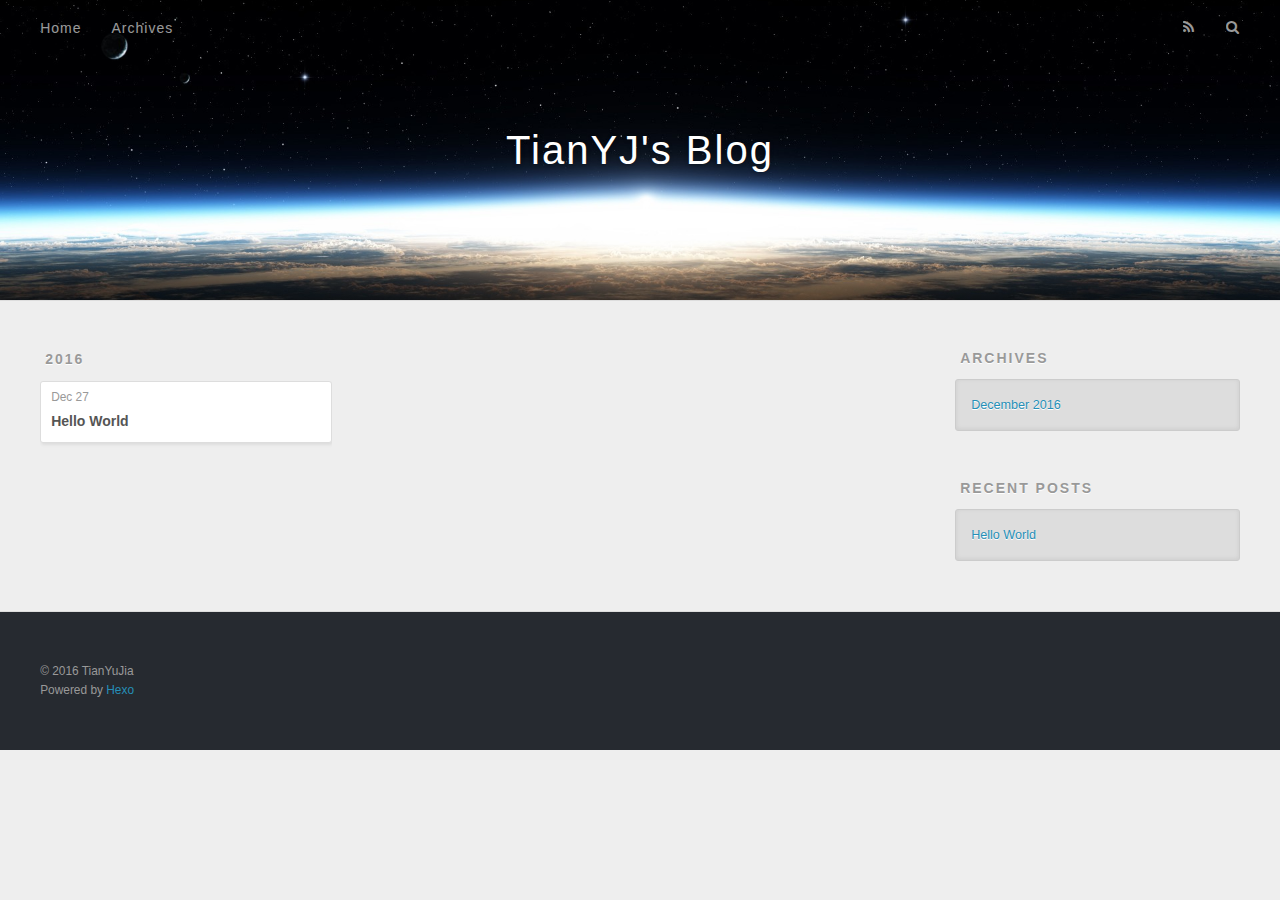
==== archives/index.html @ 1154bc81 "Site updated: 2016-12-27 21:33:10" ====
<!DOCTYPE html>
<html>
<head>
  <meta charset="utf-8">
  
  <title>Archives | TianYJ&#39;s Blog</title>
  <meta name="viewport" content="width=device-width, initial-scale=1, maximum-scale=1">
  <meta property="og:type" content="website">
<meta property="og:title" content="TianYJ's Blog">
<meta property="og:url" content="http://yoursite.com/archives/index.html">
<meta property="og:site_name" content="TianYJ's Blog">
<meta name="twitter:card" content="summary">
<meta name="twitter:title" content="TianYJ's Blog">
  
    <link rel="alternate" href="/atom.xml" title="TianYJ&#39;s Blog" type="application/atom+xml">
  
  
    <link rel="icon" href="/favicon.png">
  
  
    <link href="//fonts.googleapis.com/css?family=Source+Code+Pro" rel="stylesheet" type="text/css">
  
  <link rel="stylesheet" href="/css/style.css">
  

</head>

<body>
  <div id="container">
    <div id="wrap">
      <header id="header">
  <div id="banner"></div>
  <div id="header-outer" class="outer">
    <div id="header-title" class="inner">
      <h1 id="logo-wrap">
        <a href="/" id="logo">TianYJ&#39;s Blog</a>
      </h1>
      
    </div>
    <div id="header-inner" class="inner">
      <nav id="main-nav">
        <a id="main-nav-toggle" class="nav-icon"></a>
        
          <a class="main-nav-link" href="/">Home</a>
        
          <a class="main-nav-link" href="/archives">Archives</a>
        
      </nav>
      <nav id="sub-nav">
        
          <a id="nav-rss-link" class="nav-icon" href="/atom.xml" title="RSS Feed"></a>
        
        <a id="nav-search-btn" class="nav-icon" title="Search"></a>
      </nav>
      <div id="search-form-wrap">
        <form action="//google.com/search" method="get" accept-charset="UTF-8" class="search-form"><input type="search" name="q" results="0" class="search-form-input" placeholder="Search"><button type="submit" class="search-form-submit">&#xF002;</button><input type="hidden" name="sitesearch" value="http://yoursite.com"></form>
      </div>
    </div>
  </div>
</header>
      <div class="outer">
        <section id="main">
  
  
    
    
      
      
      <section class="archives-wrap">
        <div class="archive-year-wrap">
          <a href="/archives/2016" class="archive-year">2016</a>
        </div>
        <div class="archives">
    
    <article class="archive-article archive-type-post">
  <div class="archive-article-inner">
    <header class="archive-article-header">
      <a href="/2016/12/27/hello-world/" class="archive-article-date">
  <time datetime="2016-12-27T12:57:09.216Z" itemprop="datePublished">Dec 27</time>
</a>
      
  
    <h1 itemprop="name">
      <a class="archive-article-title" href="/2016/12/27/hello-world/">Hello World</a>
    </h1>
  

    </header>
  </div>
</article>
  
  
    </div></section>
  

</section>
        
          <aside id="sidebar">
  
    

  
    

  
    
  
    
  <div class="widget-wrap">
    <h3 class="widget-title">Archives</h3>
    <div class="widget">
      <ul class="archive-list"><li class="archive-list-item"><a class="archive-list-link" href="/archives/2016/12/">December 2016</a></li></ul>
    </div>
  </div>


  
    
  <div class="widget-wrap">
    <h3 class="widget-title">Recent Posts</h3>
    <div class="widget">
      <ul>
        
          <li>
            <a href="/2016/12/27/hello-world/">Hello World</a>
          </li>
        
      </ul>
    </div>
  </div>

  
</aside>
        
      </div>
      <footer id="footer">
  
  <div class="outer">
    <div id="footer-info" class="inner">
      &copy; 2016 TianYuJia<br>
      Powered by <a href="http://hexo.io/" target="_blank">Hexo</a>
    </div>
  </div>
</footer>
    </div>
    <nav id="mobile-nav">
  
    <a href="/" class="mobile-nav-link">Home</a>
  
    <a href="/archives" class="mobile-nav-link">Archives</a>
  
</nav>
    

<script src="//ajax.googleapis.com/ajax/libs/jquery/2.0.3/jquery.min.js"></script>


  <link rel="stylesheet" href="/fancybox/jquery.fancybox.css">
  <script src="/fancybox/jquery.fancybox.pack.js"></script>


<script src="/js/script.js"></script>

  </div>
</body>
</html>
---- css/style.css ----
body {
  width: 100%;
}
body:before,
body:after {
  content: "";
  display: table;
}
body:after {
  clear: both;
}
html,
body,
div,
span,
applet,
object,
iframe,
h1,
h2,
h3,
h4,
h5,
h6,
p,
blockquote,
pre,
a,
abbr,
acronym,
address,
big,
cite,
code,
del,
dfn,
em,
img,
ins,
kbd,
q,
s,
samp,
small,
strike,
strong,
sub,
sup,
tt,
var,
dl,
dt,
dd,
ol,
ul,
li,
fieldset,
form,
label,
legend,
table,
caption,
tbody,
tfoot,
thead,
tr,
th,
td {
  margin: 0;
  padding: 0;
  border: 0;
  outline: 0;
  font-weight: inherit;
  font-style: inherit;
  font-family: inherit;
  font-size: 100%;
  vertical-align: baseline;
}
body {
  line-height: 1;
  color: #000;
  background: #fff;
}
ol,
ul {
  list-style: none;
}
table {
  border-collapse: separate;
  border-spacing: 0;
  vertical-align: middle;
}
caption,
th,
td {
  text-align: left;
  font-weight: normal;
  vertical-align: middle;
}
a img {
  border: none;
}
input,
button {
  margin: 0;
  padding: 0;
}
input::-moz-focus-inner,
button::-moz-focus-inner {
  border: 0;
  padding: 0;
}
@font-face {
  font-family: FontAwesome;
  font-style: normal;
  font-weight: normal;
  src: url("fonts/fontawesome-webfont.eot?v=#4.0.3");
  src: url("fonts/fontawesome-webfont.eot?#iefix&v=#4.0.3") format("embedded-opentype"), url("fonts/fontawesome-webfont.woff?v=#4.0.3") format("woff"), url("fonts/fontawesome-webfont.ttf?v=#4.0.3") format("truetype"), url("fonts/fontawesome-webfont.svg#fontawesomeregular?v=#4.0.3") format("svg");
}
html,
body,
#container {
  height: 100%;
}
body {
  background: #eee;
  font: 14px "Helvetica Neue", Helvetica, Arial, sans-serif;
  -webkit-text-size-adjust: 100%;
}
.outer {
  max-width: 1220px;
  margin: 0 auto;
  padding: 0 20px;
}
.outer:before,
.outer:after {
  content: "";
  display: table;
}
.outer:after {
  clear: both;
}
.inner {
  display: inline;
  float: left;
  width: 98.33333333333333%;
  margin: 0 0.833333333333333%;
}
.left,
.alignleft {
  float: left;
}
.right,
.alignright {
  float: right;
}
.clear {
  clear: both;
}
#container {
  position: relative;
}
.mobile-nav-on {
  overflow: hidden;
}
#wrap {
  height: 100%;
  width: 100%;
  position: absolute;
  top: 0;
  left: 0;
  -webkit-transition: 0.2s ease-out;
  -moz-transition: 0.2s ease-out;
  -ms-transition: 0.2s ease-out;
  transition: 0.2s ease-out;
  z-index: 1;
  background: #eee;
}
.mobile-nav-on #wrap {
  left: 280px;
}
@media screen and (min-width: 768px) {
  #main {
    display: inline;
    float: left;
    width: 73.33333333333333%;
    margin: 0 0.833333333333333%;
  }
}
.article-date,
.article-category-link,
.archive-year,
.widget-title {
  text-decoration: none;
  text-transform: uppercase;
  letter-spacing: 2px;
  color: #999;
  margin-bottom: 1em;
  margin-left: 5px;
  line-height: 1em;
  text-shadow: 0 1px #fff;
  font-weight: bold;
}
.article-inner,
.archive-article-inner {
  background: #fff;
  -webkit-box-shadow: 1px 2px 3px #ddd;
  box-shadow: 1px 2px 3px #ddd;
  border: 1px solid #ddd;
  border-radius: 3px;
}
.article-entry h1,
.widget h1 {
  font-size: 2em;
}
.article-entry h2,
.widget h2 {
  font-size: 1.5em;
}
.article-entry h3,
.widget h3 {
  font-size: 1.3em;
}
.article-entry h4,
.widget h4 {
  font-size: 1.2em;
}
.article-entry h5,
.widget h5 {
  font-size: 1em;
}
.article-entry h6,
.widget h6 {
  font-size: 1em;
  color: #999;
}
.article-entry hr,
.widget hr {
  border: 1px dashed #ddd;
}
.article-entry strong,
.widget strong {
  font-weight: bold;
}
.article-entry em,
.widget em,
.article-entry cite,
.widget cite {
  font-style: italic;
}
.article-entry sup,
.widget sup,
.article-entry sub,
.widget sub {
  font-size: 0.75em;
  line-height: 0;
  position: relative;
  vertical-align: baseline;
}
.article-entry sup,
.widget sup {
  top: -0.5em;
}
.article-entry sub,
.widget sub {
  bottom: -0.2em;
}
.article-entry small,
.widget small {
  font-size: 0.85em;
}
.article-entry acronym,
.widget acronym,
.article-entry abbr,
.widget abbr {
  border-bottom: 1px dotted;
}
.article-entry ul,
.widget ul,
.article-entry ol,
.widget ol,
.article-entry dl,
.widget dl {
  margin: 0 20px;
  line-height: 1.6em;
}
.article-entry ul ul,
.widget ul ul,
.article-entry ol ul,
.widget ol ul,
.article-entry ul ol,
.widget ul ol,
.article-entry ol ol,
.widget ol ol {
  margin-top: 0;
  margin-bottom: 0;
}
.article-entry ul,
.widget ul {
  list-style: disc;
}
.article-entry ol,
.widget ol {
  list-style: decimal;
}
.article-entry dt,
.widget dt {
  font-weight: bold;
}
#header {
  height: 300px;
  position: relative;
  border-bottom: 1px solid #ddd;
}
#header:before,
#header:after {
  content: "";
  position: absolute;
  left: 0;
  right: 0;
  height: 40px;
}
#header:before {
  top: 0;
  background: -webkit-linear-gradient(rgba(0,0,0,0.2), transparent);
  background: -moz-linear-gradient(rgba(0,0,0,0.2), transparent);
  background: -ms-linear-gradient(rgba(0,0,0,0.2), transparent);
  background: linear-gradient(rgba(0,0,0,0.2), transparent);
}
#header:after {
  bottom: 0;
  background: -webkit-linear-gradient(transparent, rgba(0,0,0,0.2));
  background: -moz-linear-gradient(transparent, rgba(0,0,0,0.2));
  background: -ms-linear-gradient(transparent, rgba(0,0,0,0.2));
  background: linear-gradient(transparent, rgba(0,0,0,0.2));
}
#header-outer {
  height: 100%;
  position: relative;
}
#header-inner {
  position: relative;
  overflow: hidden;
}
#banner {
  position: absolute;
  top: 0;
  left: 0;
  width: 100%;
  height: 100%;
  background: url("images/banner.jpg") center #000;
  -webkit-background-size: cover;
  -moz-background-size: cover;
  background-size: cover;
  z-index: -1;
}
#header-title {
  text-align: center;
  height: 40px;
  position: absolute;
  top: 50%;
  left: 0;
  margin-top: -20px;
}
#logo,
#subtitle {
  text-decoration: none;
  color: #fff;
  font-weight: 300;
  text-shadow: 0 1px 4px rgba(0,0,0,0.3);
}
#logo {
  font-size: 40px;
  line-height: 40px;
  letter-spacing: 2px;
}
#subtitle {
  font-size: 16px;
  line-height: 16px;
  letter-spacing: 1px;
}
#subtitle-wrap {
  margin-top: 16px;
}
#main-nav {
  float: left;
  margin-left: -15px;
}
.nav-icon,
.main-nav-link {
  float: left;
  color: #fff;
  opacity: 0.6;
  text-decoration: none;
  text-shadow: 0 1px rgba(0,0,0,0.2);
  -webkit-transition: opacity 0.2s;
  -moz-transition: opacity 0.2s;
  -ms-transition: opacity 0.2s;
  transition: opacity 0.2s;
  display: block;
  padding: 20px 15px;
}
.nav-icon:hover,
.main-nav-link:hover {
  opacity: 1;
}
.nav-icon {
  font-family: FontAwesome;
  text-align: center;
  font-size: 14px;
  width: 14px;
  height: 14px;
  padding: 20px 15px;
  position: relative;
  cursor: pointer;
}
.main-nav-link {
  font-weight: 300;
  letter-spacing: 1px;
}
@media screen and (max-width: 479px) {
  .main-nav-link {
    display: none;
  }
}
#main-nav-toggle {
  display: none;
}
#main-nav-toggle:before {
  content: "\f0c9";
}
@media screen and (max-width: 479px) {
  #main-nav-toggle {
    display: block;
  }
}
#sub-nav {
  float: right;
  margin-right: -15px;
}
#nav-rss-link:before {
  content: "\f09e";
}
#nav-search-btn:before {
  content: "\f002";
}
#search-form-wrap {
  position: absolute;
  top: 15px;
  width: 150px;
  height: 30px;
  right: -150px;
  opacity: 0;
  -webkit-transition: 0.2s ease-out;
  -moz-transition: 0.2s ease-out;
  -ms-transition: 0.2s ease-out;
  transition: 0.2s ease-out;
}
#search-form-wrap.on {
  opacity: 1;
  right: 0;
}
@media screen and (max-width: 479px) {
  #search-form-wrap {
    width: 100%;
    right: -100%;
  }
}
.search-form {
  position: absolute;
  top: 0;
  left: 0;
  right: 0;
  background: #fff;
  padding: 5px 15px;
  border-radius: 15px;
  -webkit-box-shadow: 0 0 10px rgba(0,0,0,0.3);
  box-shadow: 0 0 10px rgba(0,0,0,0.3);
}
.search-form-input {
  border: none;
  background: none;
  color: #555;
  width: 100%;
  font: 13px "Helvetica Neue", Helvetica, Arial, sans-serif;
  outline: none;
}
.search-form-input::-webkit-search-results-decoration,
.search-form-input::-webkit-search-cancel-button {
  -webkit-appearance: none;
}
.search-form-submit {
  position: absolute;
  top: 50%;
  right: 10px;
  margin-top: -7px;
  font: 13px FontAwesome;
  border: none;
  background: none;
  color: #bbb;
  cursor: pointer;
}
.search-form-submit:hover,
.search-form-submit:focus {
  color: #777;
}
.article {
  margin: 50px 0;
}
.article-inner {
  overflow: hidden;
}
.article-meta:before,
.article-meta:after {
  content: "";
  display: table;
}
.article-meta:after {
  clear: both;
}
.article-date {
  float: left;
}
.article-category {
  float: left;
  line-height: 1em;
  color: #ccc;
  text-shadow: 0 1px #fff;
  margin-left: 8px;
}
.article-category:before {
  content: "\2022";
}
.article-category-link {
  margin: 0 12px 1em;
}
.article-header {
  padding: 20px 20px 0;
}
.article-title {
  text-decoration: none;
  font-size: 2em;
  font-weight: bold;
  color: #555;
  line-height: 1.1em;
  -webkit-transition: color 0.2s;
  -moz-transition: color 0.2s;
  -ms-transition: color 0.2s;
  transition: color 0.2s;
}
a.article-title:hover {
  color: #258fb8;
}
.article-entry {
  color: #555;
  padding: 0 20px;
}
.article-entry:before,
.article-entry:after {
  content: "";
  display: table;
}
.article-entry:after {
  clear: both;
}
.article-entry p,
.article-entry table {
  line-height: 1.6em;
  margin: 1.6em 0;
}
.article-entry h1,
.article-entry h2,
.article-entry h3,
.article-entry h4,
.article-entry h5,
.article-entry h6 {
  font-weight: bold;
}
.article-entry h1,
.article-entry h2,
.article-entry h3,
.article-entry h4,
.article-entry h5,
.article-entry h6 {
  line-height: 1.1em;
  margin: 1.1em 0;
}
.article-entry a {
  color: #258fb8;
  text-decoration: none;
}
.article-entry a:hover {
  text-decoration: underline;
}
.article-entry ul,
.article-entry ol,
.article-entry dl {
  margin-top: 1.6em;
  margin-bottom: 1.6em;
}
.article-entry img,
.article-entry video {
  max-width: 100%;
  height: auto;
  display: block;
  margin: auto;
}
.article-entry iframe {
  border: none;
}
.article-entry table {
  width: 100%;
  border-collapse: collapse;
  border-spacing: 0;
}
.article-entry th {
  font-weight: bold;
  border-bottom: 3px solid #ddd;
  padding-bottom: 0.5em;
}
.article-entry td {
  border-bottom: 1px solid #ddd;
  padding: 10px 0;
}
.article-entry blockquote {
  font-family: Georgia, "Times New Roman", serif;
  font-size: 1.4em;
  margin: 1.6em 20px;
  text-align: center;
}
.article-entry blockquote footer {
  font-size: 14px;
  margin: 1.6em 0;
  font-family: "Helvetica Neue", Helvetica, Arial, sans-serif;
}
.article-entry blockquote footer cite:before {
  content: "—";
  padding: 0 0.5em;
}
.article-entry .pullquote {
  text-align: left;
  width: 45%;
  margin: 0;
}
.article-entry .pullquote.left {
  margin-left: 0.5em;
  margin-right: 1em;
}
.article-entry .pullquote.right {
  margin-right: 0.5em;
  margin-left: 1em;
}
.article-entry .caption {
  color: #999;
  display: block;
  font-size: 0.9em;
  margin-top: 0.5em;
  position: relative;
  text-align: center;
}
.article-entry .video-container {
  position: relative;
  padding-top: 56.25%;
  height: 0;
  overflow: hidden;
}
.article-entry .video-container iframe,
.article-entry .video-container object,
.article-entry .video-container embed {
  position: absolute;
  top: 0;
  left: 0;
  width: 100%;
  height: 100%;
  margin-top: 0;
}
.article-more-link a {
  display: inline-block;
  line-height: 1em;
  padding: 6px 15px;
  border-radius: 15px;
  background: #eee;
  color: #999;
  text-shadow: 0 1px #fff;
  text-decoration: none;
}
.article-more-link a:hover {
  background: #258fb8;
  color: #fff;
  text-decoration: none;
  text-shadow: 0 1px #1e7293;
}
.article-footer {
  font-size: 0.85em;
  line-height: 1.6em;
  border-top: 1px solid #ddd;
  padding-top: 1.6em;
  margin: 0 20px 20px;
}
.article-footer:before,
.article-footer:after {
  content: "";
  display: table;
}
.article-footer:after {
  clear: both;
}
.article-footer a {
  color: #999;
  text-decoration: none;
}
.article-footer a:hover {
  color: #555;
}
.article-tag-list-item {
  float: left;
  margin-right: 10px;
}
.article-tag-list-link:before {
  content: "#";
}
.article-comment-link {
  float: right;
}
.article-comment-link:before {
  content: "\f075";
  font-family: FontAwesome;
  padding-right: 8px;
}
.article-share-link {
  cursor: pointer;
  float: right;
  margin-left: 20px;
}
.article-share-link:before {
  content: "\f064";
  font-family: FontAwesome;
  padding-right: 6px;
}
#article-nav {
  position: relative;
}
#article-nav:before,
#article-nav:after {
  content: "";
  display: table;
}
#article-nav:after {
  clear: both;
}
@media screen and (min-width: 768px) {
  #article-nav {
    margin: 50px 0;
  }
  #article-nav:before {
    width: 8px;
    height: 8px;
    position: absolute;
    top: 50%;
    left: 50%;
    margin-top: -4px;
    margin-left: -4px;
    content: "";
    border-radius: 50%;
    background: #ddd;
    -webkit-box-shadow: 0 1px 2px #fff;
    box-shadow: 0 1px 2px #fff;
  }
}
.article-nav-link-wrap {
  text-decoration: none;
  text-shadow: 0 1px #fff;
  color: #999;
  -webkit-box-sizing: border-box;
  -moz-box-sizing: border-box;
  box-sizing: border-box;
  margin-top: 50px;
  text-align: center;
  display: block;
}
.article-nav-link-wrap:hover {
  color: #555;
}
@media screen and (min-width: 768px) {
  .article-nav-link-wrap {
    width: 50%;
    margin-top: 0;
  }
}
@media screen and (min-width: 768px) {
  #article-nav-newer {
    float: left;
    text-align: right;
    padding-right: 20px;
  }
}
@media screen and (min-width: 768px) {
  #article-nav-older {
    float: right;
    text-align: left;
    padding-left: 20px;
  }
}
.article-nav-caption {
  text-transform: uppercase;
  letter-spacing: 2px;
  color: #ddd;
  line-height: 1em;
  font-weight: bold;
}
#article-nav-newer .article-nav-caption {
  margin-right: -2px;
}
.article-nav-title {
  font-size: 0.85em;
  line-height: 1.6em;
  margin-top: 0.5em;
}
.article-share-box {
  position: absolute;
  display: none;
  background: #fff;
  -webkit-box-shadow: 1px 2px 10px rgba(0,0,0,0.2);
  box-shadow: 1px 2px 10px rgba(0,0,0,0.2);
  border-radius: 3px;
  margin-left: -145px;
  overflow: hidden;
  z-index: 1;
}
.article-share-box.on {
  display: block;
}
.article-share-input {
  width: 100%;
  background: none;
  -webkit-box-sizing: border-box;
  -moz-box-sizing: border-box;
  box-sizing: border-box;
  font: 14px "Helvetica Neue", Helvetica, Arial, sans-serif;
  padding: 0 15px;
  color: #555;
  outline: none;
  border: 1px solid #ddd;
  border-radius: 3px 3px 0 0;
  height: 36px;
  line-height: 36px;
}
.article-share-links {
  background: #eee;
}
.article-share-links:before,
.article-share-links:after {
  content: "";
  display: table;
}
.article-share-links:after {
  clear: both;
}
.article-share-twitter,
.article-share-facebook,
.article-share-pinterest,
.article-share-google {
  width: 50px;
  height: 36px;
  display: block;
  float: left;
  position: relative;
  color: #999;
  text-shadow: 0 1px #fff;
}
.article-share-twitter:before,
.article-share-facebook:before,
.article-share-pinterest:before,
.article-share-google:before {
  font-size: 20px;
  font-family: FontAwesome;
  width: 20px;
  height: 20px;
  position: absolute;
  top: 50%;
  left: 50%;
  margin-top: -10px;
  margin-left: -10px;
  text-align: center;
}
.article-share-twitter:hover,
.article-share-facebook:hover,
.article-share-pinterest:hover,
.article-share-google:hover {
  color: #fff;
}
.article-share-twitter:before {
  content: "\f099";
}
.article-share-twitter:hover {
  background: #00aced;
  text-shadow: 0 1px #008abe;
}
.article-share-facebook:before {
  content: "\f09a";
}
.article-share-facebook:hover {
  background: #3b5998;
  text-shadow: 0 1px #2f477a;
}
.article-share-pinterest:before {
  content: "\f0d2";
}
.article-share-pinterest:hover {
  background: #cb2027;
  text-shadow: 0 1px #a21a1f;
}
.article-share-google:before {
  content: "\f0d5";
}
.article-share-google:hover {
  background: #dd4b39;
  text-shadow: 0 1px #be3221;
}
.article-gallery {
  background: #000;
  position: relative;
}
.article-gallery-photos {
  position: relative;
  overflow: hidden;
}
.article-gallery-img {
  display: none;
  max-width: 100%;
}
.article-gallery-img:first-child {
  display: block;
}
.article-gallery-img.loaded {
  position: absolute;
  display: block;
}
.article-gallery-img img {
  display: block;
  max-width: 100%;
  margin: 0 auto;
}
#comments {
  background: #fff;
  -webkit-box-shadow: 1px 2px 3px #ddd;
  box-shadow: 1px 2px 3px #ddd;
  padding: 20px;
  border: 1px solid #ddd;
  border-radius: 3px;
  margin: 50px 0;
}
#comments a {
  color: #258fb8;
}
.archives-wrap {
  margin: 50px 0;
}
.archives:before,
.archives:after {
  content: "";
  display: table;
}
.archives:after {
  clear: both;
}
.archive-year-wrap {
  margin-bottom: 1em;
}
.archives {
  -webkit-column-gap: 10px;
  -moz-column-gap: 10px;
  column-gap: 10px;
}
@media screen and (min-width: 480px) and (max-width: 767px) {
  .archives {
    -webkit-column-count: 2;
    -moz-column-count: 2;
    column-count: 2;
  }
}
@media screen and (min-width: 768px) {
  .archives {
    -webkit-column-count: 3;
    -moz-column-count: 3;
    column-count: 3;
  }
}
.archive-article {
  -webkit-column-break-inside: avoid;
  page-break-inside: avoid;
  overflow: hidden;
  break-inside: avoid-column;
}
.archive-article-inner {
  padding: 10px;
  margin-bottom: 15px;
}
.archive-article-title {
  text-decoration: none;
  font-weight: bold;
  color: #555;
  -webkit-transition: color 0.2s;
  -moz-transition: color 0.2s;
  -ms-transition: color 0.2s;
  transition: color 0.2s;
  line-height: 1.6em;
}
.archive-article-title:hover {
  color: #258fb8;
}
.archive-article-footer {
  margin-top: 1em;
}
.archive-article-date {
  color: #999;
  text-decoration: none;
  font-size: 0.85em;
  line-height: 1em;
  margin-bottom: 0.5em;
  display: block;
}
#page-nav {
  margin: 50px auto;
  background: #fff;
  -webkit-box-shadow: 1px 2px 3px #ddd;
  box-shadow: 1px 2px 3px #ddd;
  border: 1px solid #ddd;
  border-radius: 3px;
  text-align: center;
  color: #999;
  overflow: hidden;
}
#page-nav:before,
#page-nav:after {
  content: "";
  display: table;
}
#page-nav:after {
  clear: both;
}
#page-nav a,
#page-nav span {
  padding: 10px 20px;
  line-height: 1;
  height: 2ex;
}
#page-nav a {
  color: #999;
  text-decoration: none;
}
#page-nav a:hover {
  background: #999;
  color: #fff;
}
#page-nav .prev {
  float: left;
}
#page-nav .next {
  float: right;
}
#page-nav .page-number {
  display: inline-block;
}
@media screen and (max-width: 479px) {
  #page-nav .page-number {
    display: none;
  }
}
#page-nav .current {
  color: #555;
  font-weight: bold;
}
#page-nav .space {
  color: #ddd;
}
#footer {
  background: #262a30;
  padding: 50px 0;
  border-top: 1px solid #ddd;
  color: #999;
}
#footer a {
  color: #258fb8;
  text-decoration: none;
}
#footer a:hover {
  text-decoration: underline;
}
#footer-info {
  line-height: 1.6em;
  font-size: 0.85em;
}
.article-entry pre,
.article-entry .highlight {
  background: #2d2d2d;
  margin: 0 -20px;
  padding: 15px 20px;
  border-style: solid;
  border-color: #ddd;
  border-width: 1px 0;
  overflow: auto;
  color: #ccc;
  line-height: 22.400000000000002px;
}
.article-entry .highlight .gutter pre,
.article-entry .gist .gist-file .gist-data .line-numbers {
  color: #666;
  font-size: 0.85em;
}
.article-entry pre,
.article-entry code {
  font-family: "Source Code Pro", Consolas, Monaco, Menlo, Consolas, monospace;
}
.article-entry code {
  background: #eee;
  text-shadow: 0 1px #fff;
  padding: 0 0.3em;
}
.article-entry pre code {
  background: none;
  text-shadow: none;
  padding: 0;
}
.article-entry .highlight pre {
  border: none;
  margin: 0;
  padding: 0;
}
.article-entry .highlight table {
  margin: 0;
  width: auto;
}
.article-entry .highlight td {
  border: none;
  padding: 0;
}
.article-entry .highlight figcaption {
  font-size: 0.85em;
  color: #999;
  line-height: 1em;
  margin-bottom: 1em;
}
.article-entry .highlight figcaption:before,
.article-entry .highlight figcaption:after {
  content: "";
  display: table;
}
.article-entry .highlight figcaption:after {
  clear: both;
}
.article-entry .highlight figcaption a {
  float: right;
}
.article-entry .highlight .gutter pre {
  text-align: right;
  padding-right: 20px;
}
.article-entry .highlight .line {
  height: 22.400000000000002px;
}
.article-entry .highlight .line.marked {
  background: #515151;
}
.article-entry .gist {
  margin: 0 -20px;
  border-style: solid;
  border-color: #ddd;
  border-width: 1px 0;
  background: #2d2d2d;
  padding: 15px 20px 15px 0;
}
.article-entry .gist .gist-file {
  border: none;
  font-family: "Source Code Pro", Consolas, Monaco, Menlo, Consolas, monospace;
  margin: 0;
}
.article-entry .gist .gist-file .gist-data {
  background: none;
  border: none;
}
.article-entry .gist .gist-file .gist-data .line-numbers {
  background: none;
  border: none;
  padding: 0 20px 0 0;
}
.article-entry .gist .gist-file .gist-data .line-data {
  padding: 0 !important;
}
.article-entry .gist .gist-file .highlight {
  margin: 0;
  padding: 0;
  border: none;
}
.article-entry .gist .gist-file .gist-meta {
  background: #2d2d2d;
  color: #999;
  font: 0.85em "Helvetica Neue", Helvetica, Arial, sans-serif;
  text-shadow: 0 0;
  padding: 0;
  margin-top: 1em;
  margin-left: 20px;
}
.article-entry .gist .gist-file .gist-meta a {
  color: #258fb8;
  font-weight: normal;
}
.article-entry .gist .gist-file .gist-meta a:hover {
  text-decoration: underline;
}
pre .comment,
pre .title {
  color: #999;
}
pre .variable,
pre .attribute,
pre .tag,
pre .regexp,
pre .ruby .constant,
pre .xml .tag .title,
pre .xml .pi,
pre .xml .doctype,
pre .html .doctype,
pre .css .id,
pre .css .class,
pre .css .pseudo {
  color: #f2777a;
}
pre .number,
pre .preprocessor,
pre .built_in,
pre .literal,
pre .params,
pre .constant {
  color: #f99157;
}
pre .class,
pre .ruby .class .title,
pre .css .rules .attribute {
  color: #9c9;
}
pre .string,
pre .value,
pre .inheritance,
pre .header,
pre .ruby .symbol,
pre .xml .cdata {
  color: #9c9;
}
pre .css .hexcolor {
  color: #6cc;
}
pre .function,
pre .python .decorator,
pre .python .title,
pre .ruby .function .title,
pre .ruby .title .keyword,
pre .perl .sub,
pre .javascript .title,
pre .coffeescript .title {
  color: #69c;
}
pre .keyword,
pre .javascript .function {
  color: #c9c;
}
@media screen and (max-width: 479px) {
  #mobile-nav {
    position: absolute;
    top: 0;
    left: 0;
    width: 280px;
    height: 100%;
    background: #191919;
    border-right: 1px solid #fff;
  }
}
@media screen and (max-width: 479px) {
  .mobile-nav-link {
    display: block;
    color: #999;
    text-decoration: none;
    padding: 15px 20px;
    font-weight: bold;
  }
  .mobile-nav-link:hover {
    color: #fff;
  }
}
@media screen and (min-width: 768px) {
  #sidebar {
    display: inline;
    float: left;
    width: 23.333333333333332%;
    margin: 0 0.833333333333333%;
  }
}
.widget-wrap {
  margin: 50px 0;
}
.widget {
  color: #777;
  text-shadow: 0 1px #fff;
  background: #ddd;
  -webkit-box-shadow: 0 -1px 4px #ccc inset;
  box-shadow: 0 -1px 4px #ccc inset;
  border: 1px solid #ccc;
  padding: 15px;
  border-radius: 3px;
}
.widget a {
  color: #258fb8;
  text-decoration: none;
}
.widget a:hover {
  text-decoration: underline;
}
.widget ul ul,
.widget ol ul,
.widget dl ul,
.widget ul ol,
.widget ol ol,
.widget dl ol,
.widget ul dl,
.widget ol dl,
.widget dl dl {
  margin-left: 15px;
  list-style: disc;
}
.widget {
  line-height: 1.6em;
  word-wrap: break-word;
  font-size: 0.9em;
}
.widget ul,
.widget ol {
  list-style: none;
  margin: 0;
}
.widget ul ul,
.widget ol ul,
.widget ul ol,
.widget ol ol {
  margin: 0 20px;
}
.widget ul ul,
.widget ol ul {
  list-style: disc;
}
.widget ul ol,
.widget ol ol {
  list-style: decimal;
}
.category-list-count,
.tag-list-count,
.archive-list-count {
  padding-left: 5px;
  color: #999;
  font-size: 0.85em;
}
.category-list-count:before,
.tag-list-count:before,
.archive-list-count:before {
  content: "(";
}
.category-list-count:after,
.tag-list-count:after,
.archive-list-count:after {
  content: ")";
}
.tagcloud a {
  margin-right: 5px;
  display: inline-block;
}
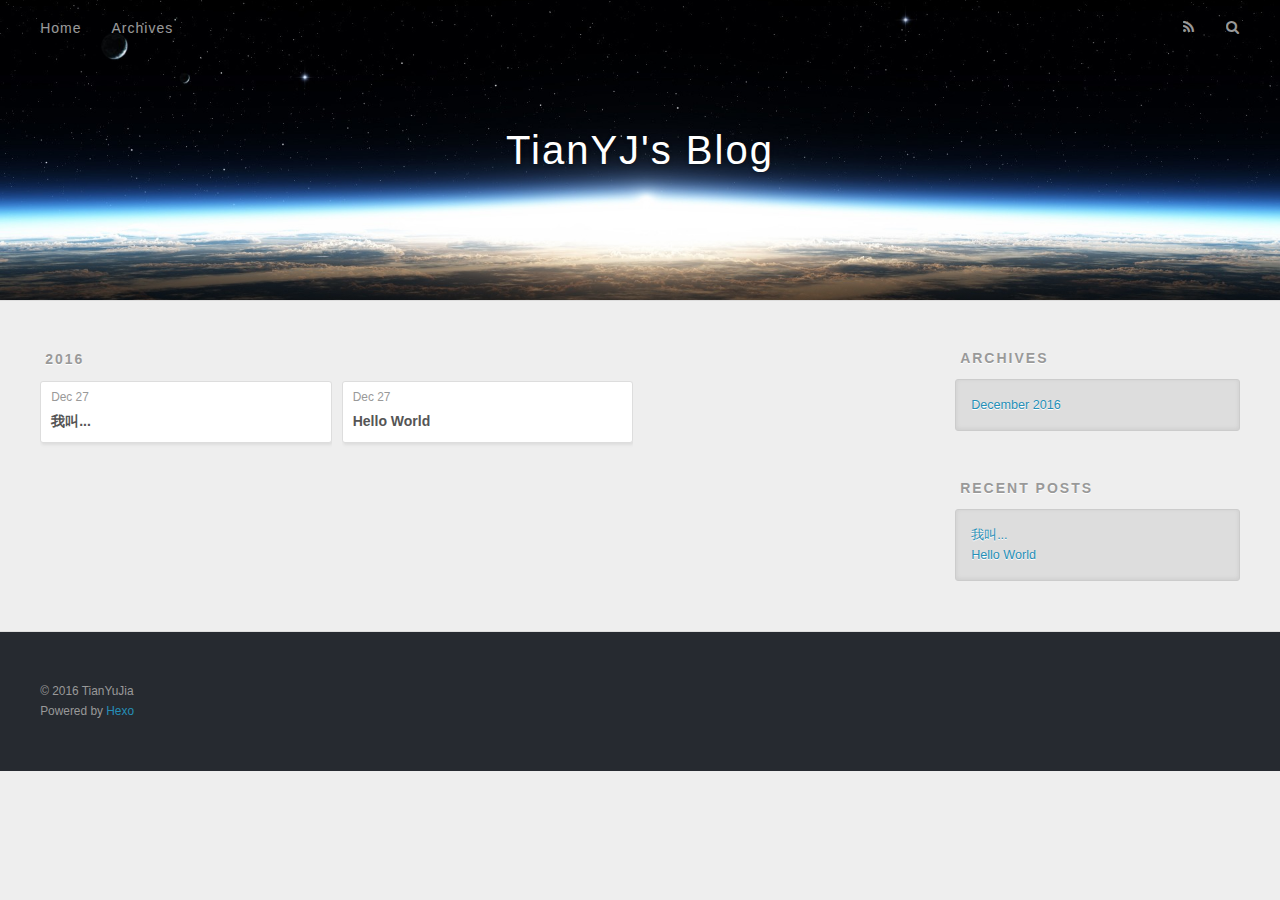
==== commit 9e77dd8c: "Site updated: 2016-12-27 21:44:47" ====
--- a/archives/index.html
+++ b/archives/index.html
@@ -75,6 +75,25 @@
     <article class="archive-article archive-type-post">
   <div class="archive-article-inner">
     <header class="archive-article-header">
+      <a href="/2016/12/27/哈哈/" class="archive-article-date">
+  <time datetime="2016-12-27T13:41:57.724Z" itemprop="datePublished">Dec 27</time>
+</a>
+      
+  
+    <h1 itemprop="name">
+      <a class="archive-article-title" href="/2016/12/27/哈哈/">我叫...</a>
+    </h1>
+  
+
+    </header>
+  </div>
+</article>
+  
+    
+    
+    <article class="archive-article archive-type-post">
+  <div class="archive-article-inner">
+    <header class="archive-article-header">
       <a href="/2016/12/27/hello-world/" class="archive-article-date">
   <time datetime="2016-12-27T12:57:09.216Z" itemprop="datePublished">Dec 27</time>
 </a>
@@ -122,6 +141,10 @@
       <ul>
         
           <li>
+            <a href="/2016/12/27/哈哈/">我叫...</a>
+          </li>
+        
+          <li>
             <a href="/2016/12/27/hello-world/">Hello World</a>
           </li>
         
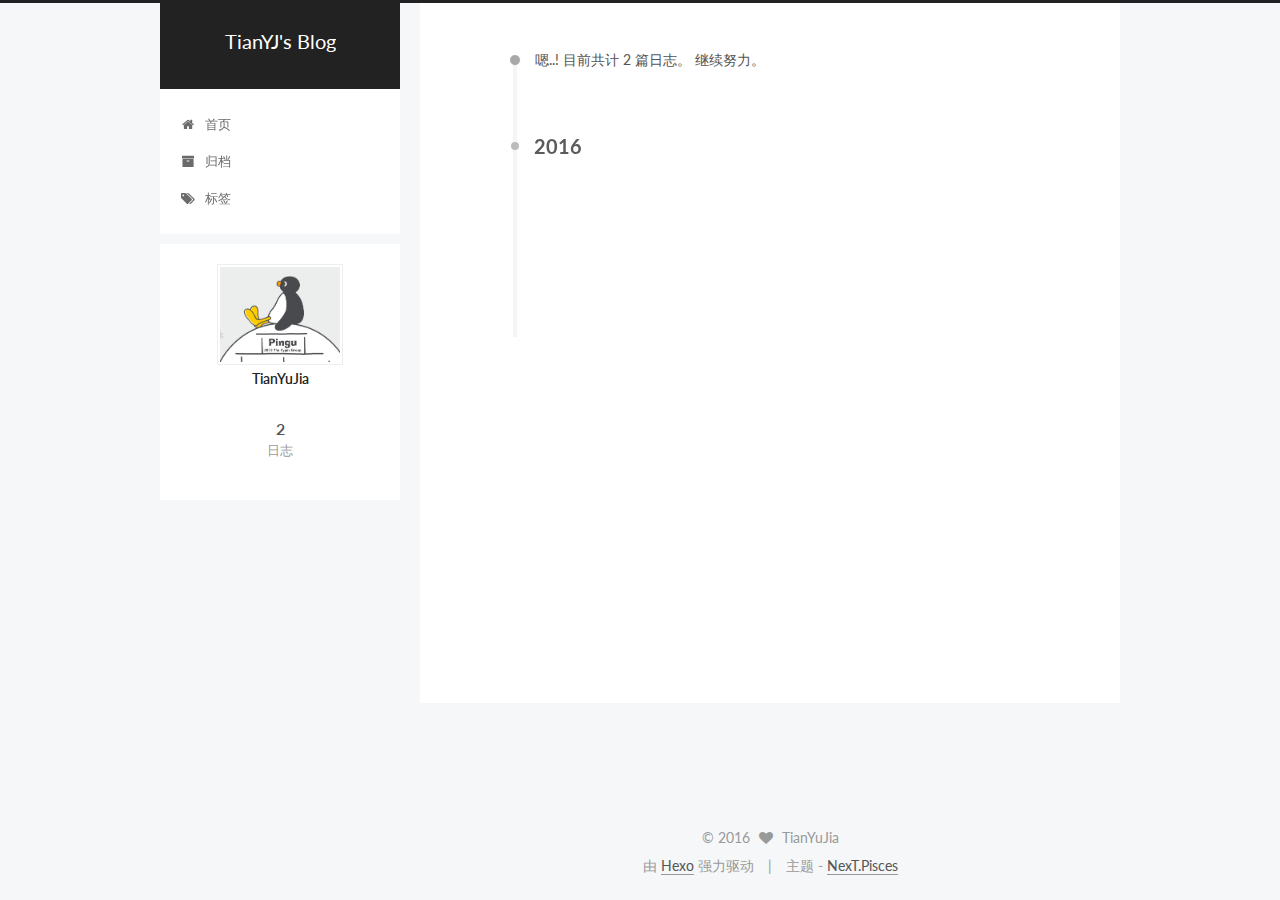
==== commit bdcb1589: "Site updated: 2016-12-29 19:03:02" ====
--- a/archives/index.html
+++ b/archives/index.html
@@ -1,189 +1,547 @@
-<!DOCTYPE html>
-<html>
+<!doctype html>
+
+
+
+  
+
+
+<html class="theme-next pisces use-motion" lang="zh-Hans">
 <head>
-  <meta charset="utf-8">
-  
-  <title>Archives | TianYJ&#39;s Blog</title>
-  <meta name="viewport" content="width=device-width, initial-scale=1, maximum-scale=1">
-  <meta property="og:type" content="website">
+  <meta charset="UTF-8"/>
+<meta http-equiv="X-UA-Compatible" content="IE=edge" />
+<meta name="viewport" content="width=device-width, initial-scale=1, maximum-scale=1"/>
+
+
+
+<meta http-equiv="Cache-Control" content="no-transform" />
+<meta http-equiv="Cache-Control" content="no-siteapp" />
+
+
+
+
+
+
+
+
+
+
+
+
+  
+  
+  <link href="/lib/fancybox/source/jquery.fancybox.css?v=2.1.5" rel="stylesheet" type="text/css" />
+
+
+
+
+  
+  
+  
+  
+
+  
+    
+    
+  
+
+  
+
+  
+
+  
+
+  
+
+  
+    
+    
+    <link href="//fonts.googleapis.com/css?family=Lato:300,300italic,400,400italic,700,700italic&subset=latin,latin-ext" rel="stylesheet" type="text/css">
+  
+
+
+
+
+
+
+<link href="/lib/font-awesome/css/font-awesome.min.css?v=4.6.2" rel="stylesheet" type="text/css" />
+
+<link href="/css/main.css?v=5.1.0" rel="stylesheet" type="text/css" />
+
+
+  <meta name="keywords" content="Hexo, NexT" />
+
+
+
+
+
+
+
+
+  <link rel="shortcut icon" type="image/x-icon" href="/favicon.ico?v=5.1.0" />
+
+
+
+
+
+
+<meta property="og:type" content="website">
 <meta property="og:title" content="TianYJ's Blog">
 <meta property="og:url" content="http://yoursite.com/archives/index.html">
 <meta property="og:site_name" content="TianYJ's Blog">
 <meta name="twitter:card" content="summary">
 <meta name="twitter:title" content="TianYJ's Blog">
-  
-    <link rel="alternate" href="/atom.xml" title="TianYJ&#39;s Blog" type="application/atom+xml">
-  
-  
-    <link rel="icon" href="/favicon.png">
-  
-  
-    <link href="//fonts.googleapis.com/css?family=Source+Code+Pro" rel="stylesheet" type="text/css">
-  
-  <link rel="stylesheet" href="/css/style.css">
-  
-
+
+
+
+<script type="text/javascript" id="hexo.configurations">
+  var NexT = window.NexT || {};
+  var CONFIG = {
+    root: '/',
+    scheme: 'Pisces',
+    sidebar: {"position":"left","display":"always"},
+    fancybox: true,
+    motion: true,
+    duoshuo: {
+      userId: '0',
+      author: '博主'
+    },
+    algolia: {
+      applicationID: '',
+      apiKey: '',
+      indexName: '',
+      hits: {"per_page":10},
+      labels: {"input_placeholder":"Search for Posts","hits_empty":"We didn't find any results for the search: ${query}","hits_stats":"${hits} results found in ${time} ms"}
+    }
+  };
+</script>
+
+
+
+  <link rel="canonical" href="http://yoursite.com/archives/"/>
+
+
+
+
+
+  <title> 归档 | TianYJ's Blog </title>
 </head>
 
-<body>
-  <div id="container">
-    <div id="wrap">
-      <header id="header">
-  <div id="banner"></div>
-  <div id="header-outer" class="outer">
-    <div id="header-title" class="inner">
-      <h1 id="logo-wrap">
-        <a href="/" id="logo">TianYJ&#39;s Blog</a>
+<body itemscope itemtype="http://schema.org/WebPage" lang="zh-Hans">
+
+  
+
+
+
+
+
+
+
+
+
+
+  
+  
+    
+  
+
+  <div class="container one-collumn sidebar-position-left  page-archive  ">
+    <div class="headband"></div>
+
+    <header id="header" class="header" itemscope itemtype="http://schema.org/WPHeader">
+      <div class="header-inner"><div class="site-meta ">
+  
+
+  <div class="custom-logo-site-title">
+    <a href="/"  class="brand" rel="start">
+      <span class="logo-line-before"><i></i></span>
+      <span class="site-title">TianYJ's Blog</span>
+      <span class="logo-line-after"><i></i></span>
+    </a>
+  </div>
+    
+      <p class="site-subtitle"></p>
+    
+</div>
+
+<div class="site-nav-toggle">
+  <button>
+    <span class="btn-bar"></span>
+    <span class="btn-bar"></span>
+    <span class="btn-bar"></span>
+  </button>
+</div>
+
+<nav class="site-nav">
+  
+
+  
+    <ul id="menu" class="menu">
+      
+        
+        <li class="menu-item menu-item-home">
+          <a href="/" rel="section">
+            
+              <i class="menu-item-icon fa fa-fw fa-home"></i> <br />
+            
+            首页
+          </a>
+        </li>
+      
+        
+        <li class="menu-item menu-item-archives">
+          <a href="/archives" rel="section">
+            
+              <i class="menu-item-icon fa fa-fw fa-archive"></i> <br />
+            
+            归档
+          </a>
+        </li>
+      
+        
+        <li class="menu-item menu-item-tags">
+          <a href="/tags" rel="section">
+            
+              <i class="menu-item-icon fa fa-fw fa-tags"></i> <br />
+            
+            标签
+          </a>
+        </li>
+      
+
+      
+    </ul>
+  
+
+  
+</nav>
+
+
+
+ </div>
+    </header>
+
+    <main id="main" class="main">
+      <div class="main-inner">
+        <div class="content-wrap">
+          <div id="content" class="content">
+            
+
+  <section id="posts" class="posts-collapse">
+    <span class="archive-move-on"></span>
+
+    <span class="archive-page-counter">
+      
+      
+      
+        
+      
+      嗯..! 目前共计 2 篇日志。 继续努力。
+    </span>
+
+    
+
+      
+      
+      
+
+      
+        
+        <div class="collection-title">
+          <h2 class="archive-year motion-element" id="archive-year-2016">2016</h2>
+        </div>
+      
+      
+
+      
+
+  <article class="post post-type-normal" itemscope itemtype="http://schema.org/Article">
+    <header class="post-header">
+
+      <h1 class="post-title">
+        
+            <a class="post-title-link" href="/2016/12/27/哈哈/" itemprop="url">
+              
+                <span itemprop="name">我叫...</span>
+              
+            </a>
+        
       </h1>
-      
-    </div>
-    <div id="header-inner" class="inner">
-      <nav id="main-nav">
-        <a id="main-nav-toggle" class="nav-icon"></a>
-        
-          <a class="main-nav-link" href="/">Home</a>
-        
-          <a class="main-nav-link" href="/archives">Archives</a>
-        
-      </nav>
-      <nav id="sub-nav">
-        
-          <a id="nav-rss-link" class="nav-icon" href="/atom.xml" title="RSS Feed"></a>
-        
-        <a id="nav-search-btn" class="nav-icon" title="Search"></a>
-      </nav>
-      <div id="search-form-wrap">
-        <form action="//google.com/search" method="get" accept-charset="UTF-8" class="search-form"><input type="search" name="q" results="0" class="search-form-input" placeholder="Search"><button type="submit" class="search-form-submit">&#xF002;</button><input type="hidden" name="sitesearch" value="http://yoursite.com"></form>
+
+      <div class="post-meta">
+        <time class="post-time" itemprop="dateCreated"
+              datetime="2016-12-27T21:41:57+08:00"
+              content="2016-12-27" >
+          12-27
+        </time>
       </div>
+
+    </header>
+  </article>
+
+
+
+    
+
+      
+      
+      
+
+      
+      
+
+      
+
+  <article class="post post-type-normal" itemscope itemtype="http://schema.org/Article">
+    <header class="post-header">
+
+      <h1 class="post-title">
+        
+            <a class="post-title-link" href="/2016/12/27/hello-world/" itemprop="url">
+              
+                <span itemprop="name">Hello World</span>
+              
+            </a>
+        
+      </h1>
+
+      <div class="post-meta">
+        <time class="post-time" itemprop="dateCreated"
+              datetime="2016-12-27T20:57:09+08:00"
+              content="2016-12-27" >
+          12-27
+        </time>
+      </div>
+
+    </header>
+  </article>
+
+
+
+    
+
+  </section>
+
+  
+
+
+
+          </div>
+          
+
+
+          
+
+        </div>
+        
+          
+  
+  <div class="sidebar-toggle">
+    <div class="sidebar-toggle-line-wrap">
+      <span class="sidebar-toggle-line sidebar-toggle-line-first"></span>
+      <span class="sidebar-toggle-line sidebar-toggle-line-middle"></span>
+      <span class="sidebar-toggle-line sidebar-toggle-line-last"></span>
     </div>
   </div>
-</header>
-      <div class="outer">
-        <section id="main">
-  
-  
-    
-    
-      
-      
-      <section class="archives-wrap">
-        <div class="archive-year-wrap">
-          <a href="/archives/2016" class="archive-year">2016</a>
+
+  <aside id="sidebar" class="sidebar">
+    <div class="sidebar-inner">
+
+      
+
+      
+
+      <section class="site-overview sidebar-panel sidebar-panel-active">
+        <div class="site-author motion-element" itemprop="author" itemscope itemtype="http://schema.org/Person">
+          <img class="site-author-image" itemprop="image"
+               src="/images/avatar.gif"
+               alt="TianYuJia" />
+          <p class="site-author-name" itemprop="name">TianYuJia</p>
+          <p class="site-description motion-element" itemprop="description"></p>
         </div>
-        <div class="archives">
-    
-    <article class="archive-article archive-type-post">
-  <div class="archive-article-inner">
-    <header class="archive-article-header">
-      <a href="/2016/12/27/哈哈/" class="archive-article-date">
-  <time datetime="2016-12-27T13:41:57.724Z" itemprop="datePublished">Dec 27</time>
-</a>
-      
-  
-    <h1 itemprop="name">
-      <a class="archive-article-title" href="/2016/12/27/哈哈/">我叫...</a>
-    </h1>
-  
-
-    </header>
-  </div>
-</article>
-  
-    
-    
-    <article class="archive-article archive-type-post">
-  <div class="archive-article-inner">
-    <header class="archive-article-header">
-      <a href="/2016/12/27/hello-world/" class="archive-article-date">
-  <time datetime="2016-12-27T12:57:09.216Z" itemprop="datePublished">Dec 27</time>
-</a>
-      
-  
-    <h1 itemprop="name">
-      <a class="archive-article-title" href="/2016/12/27/hello-world/">Hello World</a>
-    </h1>
-  
-
-    </header>
-  </div>
-</article>
-  
-  
-    </div></section>
-  
-
-</section>
-        
-          <aside id="sidebar">
-  
-    
-
-  
-    
-
-  
-    
-  
-    
-  <div class="widget-wrap">
-    <h3 class="widget-title">Archives</h3>
-    <div class="widget">
-      <ul class="archive-list"><li class="archive-list-item"><a class="archive-list-link" href="/archives/2016/12/">December 2016</a></li></ul>
+        <nav class="site-state motion-element">
+        
+          
+            <div class="site-state-item site-state-posts">
+              <a href="/archives">
+                <span class="site-state-item-count">2</span>
+                <span class="site-state-item-name">日志</span>
+              </a>
+            </div>
+          
+
+          
+
+          
+
+        </nav>
+
+        
+
+        <div class="links-of-author motion-element">
+          
+        </div>
+
+        
+        
+
+        
+        
+
+        
+
+
+      </section>
+
+      
+
+    </div>
+  </aside>
+
+
+        
+      </div>
+    </main>
+
+    <footer id="footer" class="footer">
+      <div class="footer-inner">
+        <div class="copyright" >
+  
+  &copy; 
+  <span itemprop="copyrightYear">2016</span>
+  <span class="with-love">
+    <i class="fa fa-heart"></i>
+  </span>
+  <span class="author" itemprop="copyrightHolder">TianYuJia</span>
+</div>
+
+
+<div class="powered-by">
+  由 <a class="theme-link" href="https://hexo.io">Hexo</a> 强力驱动
+</div>
+
+<div class="theme-info">
+  主题 -
+  <a class="theme-link" href="https://github.com/iissnan/hexo-theme-next">
+    NexT.Pisces
+  </a>
+</div>
+
+
+        
+
+        
+      </div>
+    </footer>
+
+    <div class="back-to-top">
+      <i class="fa fa-arrow-up"></i>
     </div>
   </div>
 
-
-  
-    
-  <div class="widget-wrap">
-    <h3 class="widget-title">Recent Posts</h3>
-    <div class="widget">
-      <ul>
-        
-          <li>
-            <a href="/2016/12/27/哈哈/">我叫...</a>
-          </li>
-        
-          <li>
-            <a href="/2016/12/27/hello-world/">Hello World</a>
-          </li>
-        
-      </ul>
-    </div>
-  </div>
-
-  
-</aside>
-        
-      </div>
-      <footer id="footer">
-  
-  <div class="outer">
-    <div id="footer-info" class="inner">
-      &copy; 2016 TianYuJia<br>
-      Powered by <a href="http://hexo.io/" target="_blank">Hexo</a>
-    </div>
-  </div>
-</footer>
-    </div>
-    <nav id="mobile-nav">
-  
-    <a href="/" class="mobile-nav-link">Home</a>
-  
-    <a href="/archives" class="mobile-nav-link">Archives</a>
-  
-</nav>
-    
-
-<script src="//ajax.googleapis.com/ajax/libs/jquery/2.0.3/jquery.min.js"></script>
-
-
-  <link rel="stylesheet" href="/fancybox/jquery.fancybox.css">
-  <script src="/fancybox/jquery.fancybox.pack.js"></script>
-
-
-<script src="/js/script.js"></script>
-
-  </div>
+  
+
+<script type="text/javascript">
+  if (Object.prototype.toString.call(window.Promise) !== '[object Function]') {
+    window.Promise = null;
+  }
+</script>
+
+
+
+
+
+
+
+
+
+  
+
+
+
+  
+  <script type="text/javascript" src="/lib/jquery/index.js?v=2.1.3"></script>
+
+  
+  <script type="text/javascript" src="/lib/fastclick/lib/fastclick.min.js?v=1.0.6"></script>
+
+  
+  <script type="text/javascript" src="/lib/jquery_lazyload/jquery.lazyload.js?v=1.9.7"></script>
+
+  
+  <script type="text/javascript" src="/lib/velocity/velocity.min.js?v=1.2.1"></script>
+
+  
+  <script type="text/javascript" src="/lib/velocity/velocity.ui.min.js?v=1.2.1"></script>
+
+  
+  <script type="text/javascript" src="/lib/fancybox/source/jquery.fancybox.pack.js?v=2.1.5"></script>
+
+
+  
+
+
+  <script type="text/javascript" src="/js/src/utils.js?v=5.1.0"></script>
+
+  <script type="text/javascript" src="/js/src/motion.js?v=5.1.0"></script>
+
+
+
+  
+  
+
+
+  <script type="text/javascript" src="/js/src/affix.js?v=5.1.0"></script>
+
+  <script type="text/javascript" src="/js/src/schemes/pisces.js?v=5.1.0"></script>
+
+
+
+  
+  
+    <script type="text/javascript" id="motion.page.archive">
+      $('.archive-year').velocity('transition.slideLeftIn');
+    </script>
+  
+
+
+  
+
+
+  <script type="text/javascript" src="/js/src/bootstrap.js?v=5.1.0"></script>
+
+
+
+  
+
+
+
+  
+
+
+
+
+	
+
+
+
+
+
+  
+
+
+
+
+  
+  
+
+  
+
+  
+
+  
+
+  
+
+
 </body>
-</html>+</html>
--- a/css/main.css
+++ b/css/main.css
@@ -0,0 +1,2847 @@
+/* normalize.css v3.0.2 | MIT License | git.io/normalize */
+html {
+  font-family: sans-serif; /* 1 */
+  -ms-text-size-adjust: 100%; /* 2 */
+  -webkit-text-size-adjust: 100%; /* 2 */
+}
+body {
+  margin: 0;
+}
+article,
+aside,
+details,
+figcaption,
+figure,
+footer,
+header,
+hgroup,
+main,
+menu,
+nav,
+section,
+summary {
+  display: block;
+}
+audio,
+canvas,
+progress,
+video {
+  display: inline-block; /* 1 */
+  vertical-align: baseline; /* 2 */
+}
+audio:not([controls]) {
+  display: none;
+  height: 0;
+}
+[hidden],
+template {
+  display: none;
+}
+a {
+  background-color: transparent;
+}
+a:active,
+a:hover {
+  outline: 0;
+}
+abbr[title] {
+  border-bottom: 1px dotted;
+}
+b,
+strong {
+  font-weight: bold;
+}
+dfn {
+  font-style: italic;
+}
+h1 {
+  font-size: 2em;
+  margin: 0.67em 0;
+}
+mark {
+  background: #ff0;
+  color: #000;
+}
+small {
+  font-size: 80%;
+}
+sub,
+sup {
+  font-size: 75%;
+  line-height: 0;
+  position: relative;
+  vertical-align: baseline;
+}
+sup {
+  top: -0.5em;
+}
+sub {
+  bottom: -0.25em;
+}
+img {
+  border: 0;
+}
+svg:not(:root) {
+  overflow: hidden;
+}
+figure {
+  margin: 1em 40px;
+}
+hr {
+  -moz-box-sizing: content-box;
+  box-sizing: content-box;
+  height: 0;
+}
+pre {
+  overflow: auto;
+}
+code,
+kbd,
+pre,
+samp {
+  font-family: monospace, monospace;
+  font-size: 1em;
+}
+button,
+input,
+optgroup,
+select,
+textarea {
+  color: inherit; /* 1 */
+  font: inherit; /* 2 */
+  margin: 0; /* 3 */
+}
+button {
+  overflow: visible;
+}
+button,
+select {
+  text-transform: none;
+}
+button,
+html input[type="button"],
+input[type="reset"],
+input[type="submit"] {
+  -webkit-appearance: button; /* 2 */
+  cursor: pointer; /* 3 */
+}
+button[disabled],
+html input[disabled] {
+  cursor: default;
+}
+button::-moz-focus-inner,
+input::-moz-focus-inner {
+  border: 0;
+  padding: 0;
+}
+input {
+  line-height: normal;
+}
+input[type="checkbox"],
+input[type="radio"] {
+  box-sizing: border-box; /* 1 */
+  padding: 0; /* 2 */
+}
+input[type="number"]::-webkit-inner-spin-button,
+input[type="number"]::-webkit-outer-spin-button {
+  height: auto;
+}
+input[type="search"] {
+  -webkit-appearance: textfield; /* 1 */
+  -moz-box-sizing: content-box;
+  -webkit-box-sizing: content-box; /* 2 */
+  box-sizing: content-box;
+}
+input[type="search"]::-webkit-search-cancel-button,
+input[type="search"]::-webkit-search-decoration {
+  -webkit-appearance: none;
+}
+fieldset {
+  border: 1px solid #c0c0c0;
+  margin: 0 2px;
+  padding: 0.35em 0.625em 0.75em;
+}
+legend {
+  border: 0; /* 1 */
+  padding: 0; /* 2 */
+}
+textarea {
+  overflow: auto;
+}
+optgroup {
+  font-weight: bold;
+}
+table {
+  border-collapse: collapse;
+  border-spacing: 0;
+}
+td,
+th {
+  padding: 0;
+}
+::selection {
+  background: #262a30;
+  color: #fff;
+}
+body {
+  position: relative;
+  font-family: 'Lato', "PingFang SC", "Microsoft YaHei", sans-serif;
+  font-size: 14px;
+  line-height: 2;
+  color: #555;
+  background: #f5f7f9;
+}
+@media (max-width: 767px) {
+  body {
+    padding-right: 0 !important;
+  }
+}
+@media (min-width: 768px) and (max-width: 991px) {
+  body {
+    padding-right: 0 !important;
+  }
+}
+@media (min-width: 1600px) {
+  body {
+    font-size: 16px;
+  }
+}
+h1,
+h2,
+h3,
+h4,
+h5,
+h6 {
+  margin: 0;
+  padding: 0;
+  font-weight: bold;
+  line-height: 1.5;
+  font-family: 'Lato', "PingFang SC", "Microsoft YaHei", sans-serif;
+}
+h2,
+h3,
+h4,
+h5,
+h6 {
+  margin: 20px 0 15px;
+}
+h1 {
+  font-size: 22px;
+}
+@media (max-width: 767px) {
+  h1 {
+    font-size: 18px;
+  }
+}
+h2 {
+  font-size: 20px;
+}
+@media (max-width: 767px) {
+  h2 {
+    font-size: 16px;
+  }
+}
+h3 {
+  font-size: 18px;
+}
+@media (max-width: 767px) {
+  h3 {
+    font-size: 14px;
+  }
+}
+h4 {
+  font-size: 16px;
+}
+@media (max-width: 767px) {
+  h4 {
+    font-size: 12px;
+  }
+}
+h5 {
+  font-size: 14px;
+}
+@media (max-width: 767px) {
+  h5 {
+    font-size: 10px;
+  }
+}
+h6 {
+  font-size: 12px;
+}
+@media (max-width: 767px) {
+  h6 {
+    font-size: 8px;
+  }
+}
+p {
+  margin: 0 0 25px 0;
+}
+a {
+  color: #555;
+  text-decoration: none;
+  border-bottom: 1px solid #999;
+  word-wrap: break-word;
+}
+a:hover {
+  color: #222;
+  border-bottom-color: #222;
+}
+ul {
+  list-style: none;
+}
+blockquote {
+  margin: 0;
+  padding: 0;
+}
+img {
+  display: block;
+  margin: auto;
+  max-width: 100%;
+  height: auto;
+}
+hr {
+  margin: 40px 0;
+  height: 3px;
+  border: none;
+  background-color: #ddd;
+  background-image: repeating-linear-gradient(-45deg, #fff, #fff 4px, transparent 4px, transparent 8px);
+}
+blockquote {
+  padding: 0 15px;
+  color: #666;
+  border-left: 4px solid #ddd;
+}
+blockquote cite::before {
+  content: "-";
+  padding: 0 5px;
+}
+dt {
+  font-weight: 700;
+}
+dd {
+  margin: 0;
+  padding: 0;
+}
+.text-left {
+  text-align: left;
+}
+.text-center {
+  text-align: center;
+}
+.text-right {
+  text-align: right;
+}
+.text-justify {
+  text-align: justify;
+}
+.text-nowrap {
+  white-space: nowrap;
+}
+.text-lowercase {
+  text-transform: lowercase;
+}
+.text-uppercase {
+  text-transform: uppercase;
+}
+.text-capitalize {
+  text-transform: capitalize;
+}
+.center-block {
+  display: block;
+  margin-left: auto;
+  margin-right: auto;
+}
+.clearfix:before,
+.clearfix:after {
+  content: " ";
+  display: table;
+}
+.clearfix:after {
+  clear: both;
+}
+.pullquote {
+  width: 45%;
+}
+.pullquote.left {
+  float: left;
+  margin-left: 5px;
+  margin-right: 10px;
+}
+.pullquote.right {
+  float: right;
+  margin-left: 10px;
+  margin-right: 5px;
+}
+.affix.affix.affix {
+  position: fixed;
+}
+.translation {
+  margin-top: -20px;
+  font-size: 14px;
+  color: #999;
+}
+.scrollbar-measure {
+  width: 100px;
+  height: 100px;
+  overflow: scroll;
+  position: absolute;
+  top: -9999px;
+}
+.use-motion .motion-element {
+  opacity: 0;
+}
+#local-search-input {
+  padding: 3px;
+  border: none;
+  text-indent: 14px;
+  border-radius: 0;
+  width: 140px;
+  outline: none;
+  border-bottom: 1px solid #999;
+  background: inherit;
+  opacity: 0.5;
+}
+#local-search-input:focus {
+  opacity: 1;
+}
+.search-icon {
+  position: absolute;
+  top: 9px;
+}
+table {
+  margin: 20px 0;
+  width: 100%;
+  border-collapse: collapse;
+  border-spacing: 0;
+  border: 1px solid #ddd;
+  font-size: 14px;
+  table-layout: fixed;
+  word-wrap: break-all;
+}
+table>tbody>tr:nth-of-type(odd) {
+  background-color: #f9f9f9;
+}
+table>tbody>tr:hover {
+  background-color: #f5f5f5;
+}
+caption,
+th,
+td {
+  padding: 8px;
+  text-align: left;
+  vertical-align: middle;
+  font-weight: normal;
+}
+th,
+td {
+  border-bottom: 3px solid #ddd;
+  border-right: 1px solid #eee;
+}
+th {
+  padding-bottom: 10px;
+  font-weight: 700;
+}
+td {
+  border-bottom-width: 1px;
+}
+html,
+body {
+  height: 100%;
+}
+.container {
+  position: relative;
+  min-height: 100%;
+}
+.header-inner {
+  margin: 0 auto;
+  padding: 100px 0 70px;
+  width: 700px;
+}
+@media (min-width: 1600px) {
+  .container .header-inner {
+    width: 900px;
+  }
+}
+.main {
+  padding-bottom: 150px;
+}
+.main-inner {
+  margin: 0 auto;
+  width: 700px;
+}
+@media (min-width: 1600px) {
+  .container .main-inner {
+    width: 900px;
+  }
+}
+.footer {
+  position: absolute;
+  left: 0;
+  bottom: 0;
+  width: 100%;
+  min-height: 50px;
+}
+.footer-inner {
+  box-sizing: border-box;
+  margin: 20px auto;
+  width: 700px;
+}
+@media (min-width: 1600px) {
+  .container .footer-inner {
+    width: 900px;
+  }
+}
+pre,
+.highlight {
+  overflow: auto;
+  margin: 20px 0;
+  padding: 0;
+  font-size: 13px;
+  color: #4d4d4c;
+  background: #f7f7f7;
+  line-height: 1.6;
+}
+pre,
+code {
+  font-family: consolas, Menlo, "PingFang SC", "Microsoft YaHei", monospace;
+}
+code {
+  padding: 2px 4px;
+  word-wrap: break-word;
+  color: #4d4d4c;
+  background: #f7f7f7;
+  border-radius: 3px;
+  font-size: 13px;
+}
+pre code {
+  padding: 0;
+  color: #4d4d4c;
+  background: none;
+  text-shadow: none;
+}
+.highlight {
+  border-radius: 1px;
+}
+.highlight pre {
+  border: none;
+  margin: 0;
+  padding: 10px 0;
+}
+.highlight table {
+  margin: 0;
+  width: auto;
+  border: none;
+}
+.highlight td {
+  border: none;
+  padding: 0;
+}
+.highlight figcaption {
+  font-size: 1em;
+  color: #4d4d4c;
+  line-height: 1em;
+  margin-bottom: 1em;
+}
+.highlight figcaption:before,
+.highlight figcaption:after {
+  content: " ";
+  display: table;
+}
+.highlight figcaption:after {
+  clear: both;
+}
+.highlight figcaption a {
+  float: right;
+  color: #4d4d4c;
+}
+.highlight figcaption a:hover {
+  border-bottom-color: #4d4d4c;
+}
+.highlight .gutter pre {
+  padding-left: 10px;
+  padding-right: 10px;
+  color: #869194;
+  text-align: right;
+  background-color: #eff2f3;
+}
+.highlight .code pre {
+  padding-left: 10px;
+  padding-right: 10px;
+  background-color: #f7f7f7;
+}
+.highlight .line {
+  height: 20px;
+}
+.gutter {
+  -webkit-user-select: none;
+  -moz-user-select: none;
+  -ms-user-select: none;
+  user-select: none;
+}
+.gist table {
+  width: auto;
+}
+.gist table td {
+  border: none;
+}
+pre .deletion {
+  background: #fdd;
+}
+pre .addition {
+  background: #dfd;
+}
+pre .meta {
+  color: #8959a8;
+}
+pre .comment {
+  color: #8e908c;
+}
+pre .variable,
+pre .attribute,
+pre .tag,
+pre .regexp,
+pre .ruby .constant,
+pre .xml .tag .title,
+pre .xml .pi,
+pre .xml .doctype,
+pre .html .doctype,
+pre .css .id,
+pre .css .class,
+pre .css .pseudo {
+  color: #c82829;
+}
+pre .number,
+pre .preprocessor,
+pre .built_in,
+pre .literal,
+pre .params,
+pre .constant,
+pre .command {
+  color: #f5871f;
+}
+pre .ruby .class .title,
+pre .css .rules .attribute,
+pre .string,
+pre .value,
+pre .inheritance,
+pre .header,
+pre .ruby .symbol,
+pre .xml .cdata,
+pre .special,
+pre .number,
+pre .formula {
+  color: #718c00;
+}
+pre .title,
+pre .css .hexcolor {
+  color: #3e999f;
+}
+pre .function,
+pre .python .decorator,
+pre .python .title,
+pre .ruby .function .title,
+pre .ruby .title .keyword,
+pre .perl .sub,
+pre .javascript .title,
+pre .coffeescript .title {
+  color: #4271ae;
+}
+pre .keyword,
+pre .javascript .function {
+  color: #8959a8;
+}
+.full-image.full-image.full-image {
+  border: none;
+  max-width: 100%;
+  width: auto;
+  margin: 20px auto;
+}
+@media (min-width: 992px) {
+  .full-image.full-image.full-image {
+    max-width: none;
+    width: 126%;
+    margin: 0 -13%;
+  }
+}
+.blockquote-center,
+.page-home .post-type-quote blockquote,
+.page-post-detail .post-type-quote blockquote {
+  position: relative;
+  margin: 40px 0;
+  padding: 0;
+  border-left: none;
+  text-align: center;
+}
+.blockquote-center::before,
+.page-home .post-type-quote blockquote::before,
+.page-post-detail .post-type-quote blockquote::before,
+.blockquote-center::after,
+.page-home .post-type-quote blockquote::after,
+.page-post-detail .post-type-quote blockquote::after {
+  position: absolute;
+  content: ' ';
+  display: block;
+  width: 100%;
+  height: 24px;
+  opacity: 0.2;
+  background-repeat: no-repeat;
+  background-position: 0 -6px;
+  background-size: 22px 22px;
+}
+.blockquote-center::before,
+.page-home .post-type-quote blockquote::before,
+.page-post-detail .post-type-quote blockquote::before {
+  top: -20px;
+  background-image: url("../images/quote-l.svg");
+  border-top: 1px solid #ccc;
+}
+.blockquote-center::after,
+.page-home .post-type-quote blockquote::after,
+.page-post-detail .post-type-quote blockquote::after {
+  bottom: -20px;
+  background-image: url("../images/quote-r.svg");
+  border-bottom: 1px solid #ccc;
+  background-position: 100% 8px;
+}
+.blockquote-center p,
+.page-home .post-type-quote blockquote p,
+.page-post-detail .post-type-quote blockquote p,
+.blockquote-center div,
+.page-home .post-type-quote blockquote div,
+.page-post-detail .post-type-quote blockquote div {
+  text-align: center;
+}
+.post .post-body .group-picture img {
+  box-sizing: border-box;
+  padding: 0 3px;
+  border: none;
+}
+.post .group-picture-row {
+  overflow: hidden;
+  margin-top: 6px;
+}
+.post .group-picture-row:first-child {
+  margin-top: 0;
+}
+.post .group-picture-column {
+  float: left;
+}
+.page-post-detail .post-body .group-picture-column {
+  float: none;
+  margin-top: 10px;
+  width: auto !important;
+}
+.page-post-detail .post-body .group-picture-column img {
+  margin: 0 auto;
+}
+.page-archive .group-picture-container {
+  overflow: hidden;
+}
+.page-archive .group-picture-row {
+  float: left;
+}
+.page-archive .group-picture-row:first-child {
+  margin-top: 6px;
+}
+.page-archive .group-picture-column {
+  max-width: 150px;
+  max-height: 150px;
+}
+.note {
+  padding: 20px;
+  margin: 20px 0;
+  border: 1px solid #eee;
+  border-left-width: 5px;
+  border-radius: 3px;
+}
+.note h2,
+.note h3,
+.note h4,
+.note h5,
+.note h6 {
+  margin-top: 0;
+  margin-bottom: 5px;
+}
+.note p:last-child {
+  margin-bottom: 0;
+}
+.note code {
+  border-radius: 3px;
+}
+.note+.note {
+  margin-top: -5px;
+}
+.default {
+  border-left-color: #777;
+}
+.default h2,
+.default h3,
+.default h4,
+.default h5,
+.default h6 {
+  color: #777;
+}
+.primary {
+  border-left-color: #428bca;
+}
+.primary h2,
+.primary h3,
+.primary h4,
+.primary h5,
+.primary h6 {
+  color: #428bca;
+}
+.success {
+  border-left-color: #5cb85c;
+}
+.success h2,
+.success h3,
+.success h4,
+.success h5,
+.success h6 {
+  color: #5cb85c;
+}
+.danger {
+  border-left-color: #d9534f;
+}
+.danger h2,
+.danger h3,
+.danger h4,
+.danger h5,
+.danger h6 {
+  color: #d9534f;
+}
+.warning {
+  border-left-color: #f0ad4e;
+}
+.warning h2,
+.warning h3,
+.warning h4,
+.warning h5,
+.warning h6 {
+  color: #f0ad4e;
+}
+.info {
+  border-left-color: #5bc0de;
+}
+.info h2,
+.info h3,
+.info h4,
+.info h5,
+.info h6 {
+  color: #5bc0de;
+}
+.btn {
+  display: inline-block;
+  padding: 0 20px;
+  font-size: 14px;
+  color: #fff;
+  background: #222;
+  border: 2px solid #555;
+  text-decoration: none;
+  border-radius: 0;
+  transition-property: background-color;
+  transition-duration: 0.2s;
+  transition-timing-function: ease-in-out;
+  transition-delay: 0s;
+}
+.btn:hover,
+.post-more-link .btn:hover {
+  border-color: #222;
+  color: #fff;
+  background: #222;
+}
+.btn-bar {
+  display: block;
+  width: 22px;
+  height: 2px;
+  background: #555;
+  border-radius: 1px;
+}
+.btn-bar+.btn-bar {
+  margin-top: 4px;
+}
+.pagination {
+  margin: 120px 0 40px;
+  text-align: center;
+  border-top: 1px solid #eee;
+}
+.page-number-basic,
+.pagination .prev,
+.pagination .next,
+.pagination .page-number,
+.pagination .space {
+  display: inline-block;
+  position: relative;
+  top: -1px;
+  margin: 0 10px;
+  padding: 0 10px;
+  line-height: 30px;
+}
+@media (max-width: 767px) {
+  .page-number-basic,
+  .pagination .prev,
+  .pagination .next,
+  .pagination .page-number,
+  .pagination .space {
+    margin: 0 5px;
+  }
+}
+.pagination .prev,
+.pagination .next,
+.pagination .page-number {
+  border-bottom: 0;
+  border-top: 1px solid #eee;
+  transition-property: border-color;
+  transition-duration: 0.2s;
+  transition-timing-function: ease-in-out;
+  transition-delay: 0s;
+}
+.pagination .prev:hover,
+.pagination .next:hover,
+.pagination .page-number:hover {
+  border-top-color: #222;
+}
+.pagination .space {
+  padding: 0;
+  margin: 0;
+}
+.pagination .prev {
+  margin-left: 0;
+}
+.pagination .next {
+  margin-right: 0;
+}
+.pagination .page-number.current {
+  color: #fff;
+  background: #ccc;
+  border-top-color: #ccc;
+}
+@media (max-width: 767px) {
+  .pagination {
+    border-top: none;
+  }
+  .pagination .prev,
+  .pagination .next,
+  .pagination .page-number {
+    margin-bottom: 10px;
+    border-top: 0;
+    border-bottom: 1px solid #eee;
+  }
+  .pagination .prev:hover,
+  .pagination .next:hover,
+  .pagination .page-number:hover {
+    border-bottom-color: #222;
+  }
+}
+.comments {
+  margin: 60px 20px 0;
+}
+.tag-cloud {
+  text-align: center;
+}
+.tag-cloud a {
+  display: inline-block;
+  margin: 10px;
+}
+.back-to-top {
+  box-sizing: border-box;
+  position: fixed;
+  bottom: -100px;
+  right: 50px;
+  z-index: 1050;
+  padding: 0 6px;
+  width: 25px;
+  background: #222;
+  font-size: 12px;
+  opacity: 0.6;
+  color: #fff;
+  cursor: pointer;
+  text-align: center;
+  -webkit-transform: translateZ(0);
+  transition-property: bottom;
+  transition-duration: 0.2s;
+  transition-timing-function: ease-in-out;
+  transition-delay: 0s;
+}
+@media (max-width: 767px) {
+  .back-to-top {
+    display: none;
+  }
+}
+@media (min-width: 768px) and (max-width: 991px) {
+  .back-to-top {
+    display: none;
+  }
+}
+.back-to-top.back-to-top-on {
+  bottom: 40px;
+}
+.header {
+  background: #fff;
+}
+.header-inner {
+  position: relative;
+}
+.headband {
+  height: 3px;
+  background: #222;
+}
+.site-meta {
+  margin: 0;
+  text-align: center;
+}
+@media (max-width: 767px) {
+  .site-meta {
+    text-align: center;
+  }
+}
+.brand {
+  position: relative;
+  display: inline-block;
+  padding: 0 40px;
+  color: #fff;
+  background: #222;
+  border-bottom: none;
+}
+.brand:hover {
+  color: #fff;
+}
+.logo {
+  display: inline-block;
+  margin-right: 5px;
+  line-height: 36px;
+  vertical-align: top;
+}
+.site-title {
+  display: inline-block;
+  vertical-align: top;
+  line-height: 36px;
+  font-size: 20px;
+  font-weight: normal;
+  font-family: 'Lato', "PingFang SC", "Microsoft YaHei", sans-serif;
+}
+.site-subtitle {
+  margin-top: 10px;
+  font-size: 13px;
+  color: #ddd;
+}
+.use-motion .brand {
+  opacity: 0;
+}
+.use-motion .logo,
+.use-motion .site-title,
+.use-motion .site-subtitle {
+  opacity: 0;
+  position: relative;
+  top: -10px;
+}
+.site-nav-toggle {
+  display: none;
+  position: absolute;
+  top: 10px;
+  left: 10px;
+}
+@media (max-width: 767px) {
+  .site-nav-toggle {
+    display: block;
+  }
+}
+.site-nav-toggle button {
+  margin-top: 2px;
+  padding: 9px 10px;
+  background: transparent;
+  border: none;
+}
+@media (max-width: 767px) {
+  .site-nav {
+    display: none;
+    margin: 0 -10px;
+    padding: 0 10px;
+    clear: both;
+    border-top: 1px solid #ddd;
+  }
+}
+@media (min-width: 768px) and (max-width: 991px) {
+  .site-nav {
+    display: block !important;
+  }
+}
+@media (min-width: 992px) {
+  .site-nav {
+    display: block !important;
+  }
+}
+.menu {
+  margin-top: 20px;
+  padding-left: 0;
+  text-align: center;
+}
+.menu .menu-item {
+  display: inline-block;
+  margin: 0 10px;
+}
+@media screen and (max-width: 767px) {
+  .menu .menu-item {
+    margin-top: 10px;
+  }
+}
+.menu .menu-item a {
+  display: block;
+  font-size: 13px;
+  text-transform: capitalize;
+  line-height: inherit;
+  border-bottom: 1px solid transparent;
+  transition-property: border-color;
+  transition-duration: 0.2s;
+  transition-timing-function: ease-in-out;
+  transition-delay: 0s;
+}
+.menu .menu-item a:hover,
+.menu-item-active a {
+  border-bottom-color: #222;
+}
+.menu .menu-item .fa {
+  margin-right: 5px;
+}
+.use-motion .menu-item {
+  opacity: 0;
+}
+.post-body {
+  font-family: 'Lato', "PingFang SC", "Microsoft YaHei", sans-serif;
+}
+@media (max-width: 767px) {
+  .post-body {
+    word-break: break-word;
+  }
+}
+.post-body .fancybox img {
+  display: block !important;
+  margin: 0 auto;
+  cursor: pointer;
+  cursor: zoom-in;
+  cursor: -webkit-zoom-in;
+}
+.post-body .image-caption,
+.post-body .figure .caption {
+  margin: 10px auto 15px;
+  text-align: center;
+  font-size: 14px;
+  color: #999;
+  font-weight: bold;
+  line-height: 1;
+}
+.post-sticky-flag {
+  display: inline-block;
+  font-size: 16px;
+  -ms-transform: rotate(30deg);
+  -webkit-transform: rotate(30deg);
+  -moz-transform: rotate(30deg);
+  -ms-transform: rotate(30deg);
+  -o-transform: rotate(30deg);
+  transform: rotate(30deg);
+}
+.posts-expand {
+  padding-top: 40px;
+}
+@media (max-width: 767px) {
+  .posts-expand {
+    margin: 0 20px;
+  }
+  .post-body pre,
+  .post-body .highlight {
+    padding: 10px;
+  }
+  .post-body pre .gutter pre,
+  .post-body .highlight .gutter pre {
+    padding-right: 10px;
+  }
+}
+@media (min-width: 992px) {
+  .posts-expand .post-body {
+    text-align: justify;
+  }
+}
+.posts-expand .post-body h2,
+.posts-expand .post-body h3,
+.posts-expand .post-body h4,
+.posts-expand .post-body h5,
+.posts-expand .post-body h6 {
+  padding-top: 10px;
+}
+.posts-expand .post-body h2 .header-anchor,
+.posts-expand .post-body h3 .header-anchor,
+.posts-expand .post-body h4 .header-anchor,
+.posts-expand .post-body h5 .header-anchor,
+.posts-expand .post-body h6 .header-anchor {
+  float: right;
+  margin-left: 10px;
+  color: #ccc;
+  border-bottom-style: none;
+  visibility: hidden;
+}
+.posts-expand .post-body h2 .header-anchor:hover,
+.posts-expand .post-body h3 .header-anchor:hover,
+.posts-expand .post-body h4 .header-anchor:hover,
+.posts-expand .post-body h5 .header-anchor:hover,
+.posts-expand .post-body h6 .header-anchor:hover {
+  color: inherit;
+}
+.posts-expand .post-body h2:hover .header-anchor,
+.posts-expand .post-body h3:hover .header-anchor,
+.posts-expand .post-body h4:hover .header-anchor,
+.posts-expand .post-body h5:hover .header-anchor,
+.posts-expand .post-body h6:hover .header-anchor {
+  visibility: visible;
+}
+.posts-expand .post-body ul li {
+  list-style: circle;
+}
+.posts-expand .post-body img {
+  box-sizing: border-box;
+  margin: auto;
+  padding: 3px;
+  border: 1px solid #ddd;
+}
+.posts-expand .fancybox img {
+  margin: 0 auto;
+}
+@media (max-width: 767px) {
+  .posts-collapse {
+    margin: 0 20px;
+  }
+  .posts-collapse .post-title,
+  .posts-collapse .post-meta {
+    display: block;
+    width: auto;
+    text-align: left;
+  }
+}
+.posts-collapse {
+  position: relative;
+  z-index: 1010;
+  margin-left: 55px;
+}
+.posts-collapse::after {
+  content: " ";
+  position: absolute;
+  top: 20px;
+  left: 0;
+  margin-left: -2px;
+  width: 4px;
+  height: 100%;
+  background: #f5f5f5;
+  z-index: -1;
+}
+@media (max-width: 767px) {
+  .posts-collapse {
+    margin: 0 20px;
+  }
+}
+.posts-collapse .collection-title {
+  position: relative;
+  margin: 60px 0;
+}
+.posts-collapse .collection-title h2 {
+  margin-left: 20px;
+}
+.posts-collapse .collection-title small {
+  color: #bbb;
+}
+.posts-collapse .collection-title::before {
+  content: " ";
+  position: absolute;
+  left: 0;
+  top: 50%;
+  margin-left: -4px;
+  margin-top: -4px;
+  width: 8px;
+  height: 8px;
+  background: #bbb;
+  border-radius: 50%;
+}
+.posts-collapse .post {
+  margin: 30px 0;
+}
+.posts-collapse .post-header {
+  position: relative;
+  transition-duration: 0.2s;
+  transition-timing-function: ease-in-out;
+  transition-delay: 0s;
+  transition-property: border;
+  border-bottom: 1px dashed #ccc;
+}
+.posts-collapse .post-header::before {
+  content: " ";
+  position: absolute;
+  left: 0;
+  top: 12px;
+  width: 6px;
+  height: 6px;
+  margin-left: -4px;
+  background: #bbb;
+  border-radius: 50%;
+  border: 1px solid #fff;
+  transition-duration: 0.2s;
+  transition-timing-function: ease-in-out;
+  transition-delay: 0s;
+  transition-property: background;
+}
+.posts-collapse .post-header:hover {
+  border-bottom-color: #666;
+}
+.posts-collapse .post-header:hover::before {
+  background: #222;
+}
+.posts-collapse .post-meta {
+  position: absolute;
+  font-size: 12px;
+  left: 20px;
+  top: 5px;
+}
+.posts-collapse .post-comments-count {
+  display: none;
+}
+.posts-collapse .post-title {
+  margin-left: 60px;
+  font-size: 16px;
+  font-weight: normal;
+  line-height: inherit;
+}
+.posts-collapse .post-title::after {
+  margin-left: 3px;
+  opacity: 0.6;
+}
+.posts-collapse .post-title a {
+  color: #666;
+  border-bottom: none;
+}
+.page-home .post-type-quote .post-header,
+.page-post-detail .post-type-quote .post-header,
+.page-home .post-type-quote .post-tags,
+.page-post-detail .post-type-quote .post-tags {
+  display: none;
+}
+.posts-expand .post-title {
+  font-size: 26px;
+  text-align: center;
+  word-break: break-word;
+  font-weight: 400;
+}
+@media (max-width: 767px) {
+  .posts-expand .post-title {
+    font-size: 22px;
+  }
+}
+.posts-expand .post-title-link {
+  display: inline-block;
+  position: relative;
+  color: #555;
+  border-bottom: none;
+  line-height: 1.2;
+  vertical-align: top;
+}
+.posts-expand .post-title-link::before {
+  content: "";
+  position: absolute;
+  width: 100%;
+  height: 2px;
+  bottom: 0;
+  left: 0;
+  background-color: #000;
+  visibility: hidden;
+  -webkit-transform: scaleX(0);
+  -moz-transform: scaleX(0);
+  -ms-transform: scaleX(0);
+  -o-transform: scaleX(0);
+  transform: scaleX(0);
+  transition-duration: 0.2s;
+  transition-timing-function: ease-in-out;
+  transition-delay: 0s;
+}
+.posts-expand .post-title-link:hover::before {
+  visibility: visible;
+  -webkit-transform: scaleX(1);
+  -moz-transform: scaleX(1);
+  -ms-transform: scaleX(1);
+  -o-transform: scaleX(1);
+  transform: scaleX(1);
+}
+.posts-expand .post-title-link .fa {
+  font-size: 16px;
+}
+.posts-expand .post-meta {
+  margin: 3px 0 60px 0;
+  color: #999;
+  font-family: 'Lato', "PingFang SC", "Microsoft YaHei", sans-serif;
+  font-size: 12px;
+  text-align: center;
+}
+.posts-expand .post-meta .post-category-list {
+  display: inline-block;
+  margin: 0;
+  padding: 3px;
+}
+.posts-expand .post-meta .post-category-list-link {
+  color: #999;
+}
+.posts-expand .post-meta .post-description {
+  font-size: 14px;
+  margin-top: 2px;
+}
+.post-meta-divider {
+  margin: 0 0.5em;
+}
+.post-meta-item-icon {
+  margin-right: 3px;
+}
+@media (min-width: 768px) and (max-width: 991px) {
+  .post-meta-item-icon {
+    display: inline-block;
+  }
+}
+@media (max-width: 767px) {
+  .post-meta-item-icon {
+    display: inline-block;
+  }
+}
+@media (min-width: 768px) and (max-width: 991px) {
+  .post-meta-item-text {
+    display: none;
+  }
+}
+@media (max-width: 767px) {
+  .post-meta-item-text {
+    display: none;
+  }
+}
+@media (max-width: 767px) {
+  .posts-expand .post-comments-count {
+    display: none;
+  }
+}
+.post-more-link {
+  margin-top: 50px;
+}
+.post-more-link .btn {
+  color: #555;
+  font-size: 14px;
+  background: #fff;
+  border-radius: 2px;
+  line-height: 2;
+}
+.posts-expand .post-tags {
+  margin-top: 40px;
+  text-align: center;
+}
+.posts-expand .post-tags a {
+  display: inline-block;
+  margin-right: 10px;
+  font-size: 13px;
+}
+.post-nav {
+  display: table;
+  margin-top: 60px;
+  width: 100%;
+  border-top: 1px solid #eee;
+}
+.post-nav-divider {
+  display: table-cell;
+  width: 10%;
+}
+.post-nav-item {
+  display: table-cell;
+  padding: 10px 0 0 0;
+  width: 45%;
+  vertical-align: top;
+}
+.post-nav-item a {
+  position: relative;
+  display: block;
+  line-height: 25px;
+  font-size: 14px;
+  color: #555;
+  border-bottom: none;
+}
+.post-nav-item a:hover {
+  color: #222;
+  border-bottom: none;
+}
+.post-nav-item a:active {
+  top: 2px;
+}
+.post-nav-item .fa {
+  position: absolute;
+  top: 8px;
+  left: 0;
+  font-size: 12px;
+}
+.post-nav-next a {
+  padding-left: 15px;
+}
+.post-nav-prev {
+  text-align: right;
+}
+.post-nav-prev a {
+  padding-right: 15px;
+}
+.post-nav-prev .fa {
+  right: 0;
+  left: auto;
+}
+.posts-expand .post-eof {
+  display: block;
+  margin: 80px auto 60px;
+  width: 8%;
+  height: 1px;
+  background: #ccc;
+  text-align: center;
+}
+.post:last-child .post-eof.post-eof.post-eof {
+  display: none;
+}
+.post-gallery {
+  display: table;
+  table-layout: fixed;
+  width: 100%;
+  border-collapse: separate;
+}
+.post-gallery-row {
+  display: table-row;
+}
+.post-gallery .post-gallery-img {
+  display: table-cell;
+  text-align: center;
+  vertical-align: middle;
+  border: none;
+}
+.post-gallery .post-gallery-img img {
+  max-width: 100%;
+  max-height: 100%;
+  border: none;
+}
+.fancybox-close,
+.fancybox-close:hover {
+  border: none;
+}
+.sidebar {
+  position: fixed;
+  right: 0;
+  top: 0;
+  bottom: 0;
+  width: 0;
+  z-index: 1040;
+  box-shadow: inset 0 2px 6px #000;
+  background: #222;
+  -webkit-transform: translateZ(0);
+}
+.sidebar a {
+  color: #999;
+  border-bottom-color: #555;
+}
+.sidebar a:hover {
+  color: #eee;
+}
+@media (min-width: 768px) and (max-width: 991px) {
+  .sidebar {
+    display: none !important;
+  }
+}
+@media (max-width: 767px) {
+  .sidebar {
+    display: none !important;
+  }
+}
+.sidebar-inner {
+  position: relative;
+  padding: 20px 10px;
+  color: #999;
+  text-align: center;
+}
+.sidebar-toggle {
+  position: fixed;
+  right: 50px;
+  bottom: 45px;
+  width: 15px;
+  height: 15px;
+  padding: 5px;
+  background: #222;
+  line-height: 0;
+  z-index: 1050;
+  cursor: pointer;
+  -webkit-transform: translateZ(0);
+}
+@media (min-width: 768px) and (max-width: 991px) {
+  .sidebar-toggle {
+    display: none;
+  }
+}
+@media (max-width: 767px) {
+  .sidebar-toggle {
+    display: none;
+  }
+}
+.sidebar-toggle-line {
+  position: relative;
+  display: inline-block;
+  vertical-align: top;
+  height: 2px;
+  width: 100%;
+  background: #fff;
+  margin-top: 3px;
+}
+.sidebar-toggle-line:first-child {
+  margin-top: 0;
+}
+.site-author-image {
+  display: block;
+  margin: 0 auto;
+  padding: 2px;
+  max-width: 120px;
+  height: auto;
+  border: 1px solid #eee;
+}
+.site-author-name {
+  margin: 0;
+  text-align: center;
+  color: #222;
+  font-weight: 600;
+}
+.site-description {
+  margin-top: 0;
+  text-align: center;
+  font-size: 13px;
+  color: #999;
+}
+.site-state {
+  overflow: hidden;
+  line-height: 1.4;
+  white-space: nowrap;
+  text-align: center;
+}
+.site-state-item {
+  display: inline-block;
+  padding: 0 15px;
+  border-left: 1px solid #eee;
+}
+.site-state-item:first-child {
+  border-left: none;
+}
+.site-state-item a {
+  border-bottom: none;
+}
+.site-state-item-count {
+  display: block;
+  text-align: center;
+  color: inherit;
+  font-weight: 600;
+  font-size: 16px;
+}
+.site-state-item-name {
+  font-size: 13px;
+  color: #999;
+}
+.feed-link {
+  margin-top: 20px;
+}
+.feed-link a {
+  display: inline-block;
+  padding: 0 15px;
+  color: #fc6423;
+  border: 1px solid #fc6423;
+  border-radius: 4px;
+}
+.feed-link a i {
+  color: #fc6423;
+  font-size: 14px;
+}
+.feed-link a:hover {
+  color: #fff;
+  background: #fc6423;
+}
+.feed-link a:hover i {
+  color: #fff;
+}
+.links-of-author {
+  margin-top: 20px;
+}
+.links-of-author a {
+  display: inline-block;
+  vertical-align: middle;
+  margin-right: 10px;
+  margin-bottom: 10px;
+  border-bottom-color: #555;
+  font-size: 13px;
+}
+.links-of-author a:before {
+  display: inline-block;
+  vertical-align: middle;
+  margin-right: 3px;
+  content: " ";
+  width: 4px;
+  height: 4px;
+  border-radius: 50%;
+  background: #0fda3e;
+}
+.links-of-blogroll {
+  font-size: 13px;
+}
+.links-of-blogroll-title {
+  margin-top: 20px;
+  font-size: 14px;
+  font-weight: 600;
+}
+.links-of-blogroll-list {
+  margin: 0;
+  padding: 0;
+}
+.links-of-blogroll-item {
+  padding: 2px 10px;
+}
+.sidebar-nav {
+  margin: 0 0 20px;
+  padding-left: 0;
+}
+.sidebar-nav li {
+  display: inline-block;
+  cursor: pointer;
+  border-bottom: 1px solid transparent;
+  font-size: 14px;
+  color: #555;
+}
+.sidebar-nav li:hover {
+  color: #fc6423;
+}
+.page-post-detail .sidebar-nav-toc {
+  padding: 0 5px;
+}
+.page-post-detail .sidebar-nav-overview {
+  margin-left: 10px;
+}
+.sidebar-nav .sidebar-nav-active {
+  color: #fc6423;
+  border-bottom-color: #fc6423;
+}
+.sidebar-nav .sidebar-nav-active:hover {
+  color: #fc6423;
+}
+.sidebar-panel {
+  display: none;
+}
+.sidebar-panel-active {
+  display: block;
+}
+.post-toc-empty {
+  font-size: 14px;
+  color: #666;
+}
+.post-toc-wrap {
+  overflow: hidden;
+}
+.post-toc {
+  overflow: auto;
+}
+.post-toc ol {
+  margin: 0;
+  padding: 0 2px 5px 10px;
+  text-align: left;
+  list-style: none;
+  font-size: 14px;
+}
+.post-toc ol > ol {
+  padding-left: 0;
+}
+.post-toc ol a {
+  transition-duration: 0.2s;
+  transition-timing-function: ease-in-out;
+  transition-delay: 0s;
+  transition-property: all;
+  color: #666;
+  border-bottom-color: #ccc;
+}
+.post-toc ol a:hover {
+  color: #000;
+  border-bottom-color: #000;
+}
+.post-toc .nav-item {
+  overflow: hidden;
+  text-overflow: ellipsis;
+  white-space: nowrap;
+  line-height: 1.8;
+}
+.post-toc .nav .nav-child {
+  display: none;
+}
+.post-toc .nav .active > .nav-child {
+  display: block;
+}
+.post-toc .nav .active-current > .nav-child {
+  display: block;
+}
+.post-toc .nav .active-current > .nav-child > .nav-item {
+  display: block;
+}
+.post-toc .nav .active > a {
+  color: #fc6423;
+  border-bottom-color: #fc6423;
+}
+.post-toc .nav .active-current > a {
+  color: #fc6423;
+}
+.post-toc .nav .active-current > a:hover {
+  color: #fc6423;
+}
+.footer {
+  font-size: 14px;
+  color: #999;
+}
+.footer img {
+  border: none;
+}
+.footer-inner {
+  text-align: center;
+}
+.with-love {
+  display: inline-block;
+  margin: 0 5px;
+}
+.powered-by,
+.theme-info {
+  display: inline-block;
+}
+.powered-by {
+  margin-right: 10px;
+}
+.powered-by::after {
+  content: "|";
+  padding-left: 10px;
+}
+.cc-license {
+  margin-top: 10px;
+  text-align: center;
+}
+.cc-license .cc-opacity {
+  opacity: 0.7;
+  border-bottom: none;
+}
+.cc-license .cc-opacity:hover {
+  opacity: 0.9;
+}
+.cc-license img {
+  display: inline-block;
+}
+.theme-next #ds-thread #ds-reset {
+  color: #555;
+}
+.theme-next #ds-thread #ds-reset .ds-replybox {
+  margin-bottom: 30px;
+}
+.theme-next #ds-thread #ds-reset .ds-replybox .ds-avatar,
+.theme-next #ds-reset .ds-avatar img {
+  box-shadow: none;
+}
+.theme-next #ds-thread #ds-reset .ds-textarea-wrapper {
+  border-color: #c7d4e1;
+  background: none;
+  border-top-right-radius: 3px;
+  border-top-left-radius: 3px;
+}
+.theme-next #ds-thread #ds-reset .ds-textarea-wrapper textarea {
+  height: 60px;
+}
+.theme-next #ds-reset .ds-rounded-top {
+  border-radius: 0;
+}
+.theme-next #ds-thread #ds-reset .ds-post-toolbar {
+  box-sizing: border-box;
+  border: 1px solid #c7d4e1;
+  background: #f6f8fa;
+}
+.theme-next #ds-thread #ds-reset .ds-post-options {
+  height: 40px;
+  border: none;
+  background: none;
+}
+.theme-next #ds-thread #ds-reset .ds-toolbar-buttons {
+  top: 11px;
+}
+.theme-next #ds-thread #ds-reset .ds-sync {
+  top: 5px;
+}
+.theme-next #ds-thread #ds-reset .ds-post-button {
+  top: 4px;
+  right: 5px;
+  width: 90px;
+  height: 30px;
+  border: 1px solid #c5ced7;
+  border-radius: 3px;
+  background-image: linear-gradient(#fbfbfc, #f5f7f9);
+  color: #60676d;
+}
+.theme-next #ds-thread #ds-reset .ds-post-button:hover {
+  background-position: 0 -30px;
+  color: #60676d;
+}
+.theme-next #ds-thread #ds-reset .ds-comments-info {
+  padding: 10px 0;
+}
+.theme-next #ds-thread #ds-reset .ds-sort {
+  display: none;
+}
+.theme-next #ds-thread #ds-reset li.ds-tab a.ds-current {
+  border: none;
+  background: #f6f8fa;
+  color: #60676d;
+}
+.theme-next #ds-thread #ds-reset li.ds-tab a.ds-current:hover {
+  background-color: #e9f0f7;
+  color: #60676d;
+}
+.theme-next #ds-thread #ds-reset li.ds-tab a {
+  border-radius: 2px;
+  padding: 5px;
+}
+.theme-next #ds-thread #ds-reset .ds-login-buttons p {
+  color: #999;
+  line-height: 36px;
+}
+.theme-next #ds-thread #ds-reset .ds-login-buttons .ds-service-list li {
+  height: 28px;
+}
+.theme-next #ds-thread #ds-reset .ds-service-list a {
+  background: none;
+  padding: 5px;
+  border: 1px solid;
+  border-radius: 3px;
+  text-align: center;
+}
+.theme-next #ds-thread #ds-reset .ds-service-list a:hover {
+  color: #fff;
+  background: #666;
+}
+.theme-next #ds-thread #ds-reset .ds-service-list .ds-weibo {
+  color: #fc9b00;
+  border-color: #fc9b00;
+}
+.theme-next #ds-thread #ds-reset .ds-service-list .ds-weibo:hover {
+  background: #fc9b00;
+}
+.theme-next #ds-thread #ds-reset .ds-service-list .ds-qq {
+  color: #60a3ec;
+  border-color: #60a3ec;
+}
+.theme-next #ds-thread #ds-reset .ds-service-list .ds-qq:hover {
+  background: #60a3ec;
+}
+.theme-next #ds-thread #ds-reset .ds-service-list .ds-renren {
+  color: #2e7ac4;
+  border-color: #2e7ac4;
+}
+.theme-next #ds-thread #ds-reset .ds-service-list .ds-renren:hover {
+  background: #2e7ac4;
+}
+.theme-next #ds-thread #ds-reset .ds-service-list .ds-douban {
+  color: #37994c;
+  border-color: #37994c;
+}
+.theme-next #ds-thread #ds-reset .ds-service-list .ds-douban:hover {
+  background: #37994c;
+}
+.theme-next #ds-thread #ds-reset .ds-service-list .ds-kaixin {
+  color: #fef20d;
+  border-color: #fef20d;
+}
+.theme-next #ds-thread #ds-reset .ds-service-list .ds-kaixin:hover {
+  background: #fef20d;
+}
+.theme-next #ds-thread #ds-reset .ds-service-list .ds-netease {
+  color: #f00;
+  border-color: #f00;
+}
+.theme-next #ds-thread #ds-reset .ds-service-list .ds-netease:hover {
+  background: #f00;
+}
+.theme-next #ds-thread #ds-reset .ds-service-list .ds-sohu {
+  color: #ffcb05;
+  border-color: #ffcb05;
+}
+.theme-next #ds-thread #ds-reset .ds-service-list .ds-sohu:hover {
+  background: #ffcb05;
+}
+.theme-next #ds-thread #ds-reset .ds-service-list .ds-baidu {
+  color: #2831e0;
+  border-color: #2831e0;
+}
+.theme-next #ds-thread #ds-reset .ds-service-list .ds-baidu:hover {
+  background: #2831e0;
+}
+.theme-next #ds-thread #ds-reset .ds-service-list .ds-google {
+  color: #166bec;
+  border-color: #166bec;
+}
+.theme-next #ds-thread #ds-reset .ds-service-list .ds-google:hover {
+  background: #166bec;
+}
+.theme-next #ds-thread #ds-reset .ds-service-list .ds-weixin {
+  color: #00ce0d;
+  border-color: #00ce0d;
+}
+.theme-next #ds-thread #ds-reset .ds-service-list .ds-weixin:hover {
+  background: #00ce0d;
+}
+.theme-next #ds-thread #ds-reset .ds-service-list .ds-more-services {
+  border: none;
+}
+.theme-next #ds-thread #ds-reset .ds-service-list .ds-more-services:hover {
+  background: none;
+}
+.theme-next #ds-reset .duoshuo-ua-admin {
+  display: inline-block;
+  color: #f00;
+}
+.theme-next #ds-reset .duoshuo-ua-platform,
+.theme-next #ds-reset .duoshuo-ua-browser {
+  color: #ccc;
+}
+.theme-next #ds-reset .duoshuo-ua-platform .fa,
+.theme-next #ds-reset .duoshuo-ua-browser .fa {
+  display: inline-block;
+  margin-right: 3px;
+}
+.theme-next #ds-reset .duoshuo-ua-separator {
+  display: inline-block;
+  margin-left: 5px;
+}
+.theme-next .this_ua {
+  background-color: #ccc !important;
+  border-radius: 4px;
+  padding: 0 5px !important;
+  margin: 1px 1px !important;
+  border: 1px solid #bbb !important;
+  color: #fff;
+  display: inline-block !important;
+}
+.theme-next .this_ua.admin {
+  background-color: #d9534f !important;
+  border-color: #d9534f !important;
+}
+.theme-next .this_ua.platform.iOS,
+.theme-next .this_ua.platform.Mac,
+.theme-next .this_ua.platform.Windows {
+  background-color: #39b3d7 !important;
+  border-color: #46b8da !important;
+}
+.theme-next .this_ua.platform.Linux {
+  background-color: #3a3a3a !important;
+  border-color: #1f1f1f !important;
+}
+.theme-next .this_ua.platform.Android {
+  background-color: #00c47d !important;
+  border-color: #01b171 !important;
+}
+.theme-next .this_ua.browser.Mobile,
+.theme-next .this_ua.browser.Chrome {
+  background-color: #5cb85c !important;
+  border-color: #4cae4c !important;
+}
+.theme-next .this_ua.browser.Firefox {
+  background-color: #f0ad4e !important;
+  border-color: #eea236 !important;
+}
+.theme-next .this_ua.browser.Maxthon,
+.theme-next .this_ua.browser.IE {
+  background-color: #428bca !important;
+  border-color: #357ebd !important;
+}
+.theme-next .this_ua.browser.baidu,
+.theme-next .this_ua.browser.UCBrowser,
+.theme-next .this_ua.browser.Opera {
+  background-color: #d9534f !important;
+  border-color: #d43f3a !important;
+}
+.theme-next .this_ua.browser.Android,
+.theme-next .this_ua.browser.QQBrowser {
+  background-color: #78ace9 !important;
+  border-color: #4cae4c !important;
+}
+.cloud-tie-wrapper img {
+  display: inline-block;
+}
+.cloud-tie-wrapper .total-txt {
+  font-size: 1em !important;
+}
+.cloud-tie-join-count .join-count {
+  color: #555 !important;
+  font-size: inherit !important;
+  margin: 0 !important;
+}
+.post-spread {
+  margin-top: 20px;
+  text-align: center;
+}
+.jiathis_style {
+  display: inline-block;
+}
+.jiathis_style a {
+  border: none;
+}
+.post-spread {
+  margin-top: 20px;
+  text-align: center;
+}
+.bdshare-slide-button-box a {
+  border: none;
+}
+.bdsharebuttonbox {
+  display: inline-block;
+}
+.bdsharebuttonbox a {
+  border: none;
+}
+ul.search-result-list {
+  padding-left: 0px;
+  margin: 0px 5px 0px 8px;
+}
+p.search-result {
+  border-bottom: 1px dashed #ccc;
+  padding: 5px 0;
+}
+a.search-result-title {
+  font-weight: bold;
+}
+a.search-result {
+  border-bottom: transparent;
+  display: block;
+  white-space: nowrap;
+  overflow: hidden;
+  text-overflow: ellipsis;
+}
+.search-keyword {
+  border-bottom: 1px dashed #f00;
+  font-size: 14px;
+  font-weight: bold;
+  color: #f00;
+}
+#local-search-result {
+  height: 88%;
+  overflow: auto;
+}
+.popup {
+  display: none;
+  position: fixed;
+  top: 10%;
+  left: 50%;
+  width: 700px;
+  height: 80%;
+  margin-left: -350px;
+  padding: 3px 0 0 10px;
+  background: #fff;
+  color: #333;
+  z-index: 9999;
+  border-radius: 5px;
+}
+@media (max-width: 767px) {
+  .popup {
+    padding: 3px;
+    top: 0;
+    left: 0;
+    margin: 0;
+    width: 100%;
+    height: 100%;
+    border-radius: 0px;
+  }
+}
+.popoverlay {
+  position: fixed;
+  width: 100%;
+  height: 100%;
+  top: 0px;
+  left: 0px;
+  z-index: 2080;
+  background-color: rgba(0,0,0,0.3);
+}
+#local-search-input {
+  margin-bottom: 10px;
+  padding: 10px;
+  width: 97%;
+  font-size: 18px;
+}
+.popup .fa-search {
+  padding-top: 8px;
+}
+.popup-btn-close {
+  position: absolute;
+  top: 6px;
+  right: 14px;
+  color: #4ebd79;
+  font-size: 14px;
+  font-weight: bold;
+  text-transform: uppercase;
+  cursor: pointer;
+}
+#no-result {
+  position: absolute;
+  left: 44%;
+  top: 42%;
+  color: #ccc;
+}
+.busuanzi-count:before {
+  content: " ";
+  float: left;
+  width: 260px;
+  min-height: 25px;
+}
+@media (min-width: 768px) and (max-width: 991px) {
+  .busuanzi-count {
+    width: auto;
+  }
+  .busuanzi-count:before {
+    display: none;
+  }
+}
+@media (max-width: 767px) {
+  .busuanzi-count {
+    width: auto;
+  }
+  .busuanzi-count:before {
+    display: none;
+  }
+}
+.site-uv,
+.site-pv,
+.page-pv {
+  display: inline-block;
+}
+.site-uv .busuanzi-value,
+.site-pv .busuanzi-value,
+.page-pv .busuanzi-value {
+  margin: 0 5px;
+}
+.site-uv {
+  margin-right: 10px;
+}
+.site-uv::after {
+  content: "|";
+  padding-left: 10px;
+}
+.use-motion .post {
+  opacity: 0;
+}
+.page-archive .archive-page-counter {
+  position: relative;
+  top: 3px;
+  left: 20px;
+}
+@media (max-width: 767px) {
+  .page-archive .archive-page-counter {
+    top: 5px;
+  }
+}
+.page-archive .posts-collapse .archive-move-on {
+  position: absolute;
+  top: 11px;
+  left: 0;
+  margin-left: -6px;
+  width: 10px;
+  height: 10px;
+  opacity: 0.5;
+  background: #555;
+  border: 1px solid #fff;
+  border-radius: 50%;
+}
+.category-all-page .category-all-title {
+  text-align: center;
+}
+.category-all-page .category-all {
+  margin-top: 20px;
+}
+.category-all-page .category-list {
+  margin: 0;
+  padding: 0;
+  list-style: none;
+}
+.category-all-page .category-list-item {
+  margin: 5px 10px;
+}
+.category-all-page .category-list-count {
+  color: #bbb;
+}
+.category-all-page .category-list-count:before {
+  display: inline;
+  content: " (";
+}
+.category-all-page .category-list-count:after {
+  display: inline;
+  content: ") ";
+}
+.category-all-page .category-list-child {
+  padding-left: 10px;
+}
+#schedule ul#event-list {
+  padding-left: 30px;
+}
+#schedule ul#event-list hr {
+  margin: 20px 0 45px 0 !important;
+  background: #222;
+}
+#schedule ul#event-list hr:after {
+  display: inline-block;
+  content: 'NOW';
+  background: #222;
+  color: #fff;
+  font-weight: bold;
+  text-align: right;
+  padding: 0 5px;
+}
+#schedule ul#event-list li.event {
+  margin: 20px 0px;
+  background: #f9f9f9;
+  padding-left: 10px;
+  min-height: 40px;
+}
+#schedule ul#event-list li.event h2.event-summary {
+  margin: 0;
+  padding-bottom: 3px;
+}
+#schedule ul#event-list li.event h2.event-summary:before {
+  display: inline-block;
+  font-family: FontAwesome;
+  font-size: 8px;
+  content: '\f111';
+  vertical-align: middle;
+  margin-right: 25px;
+  color: #bbb;
+}
+#schedule ul#event-list li.event span.event-relative-time {
+  display: inline-block;
+  font-size: 12px;
+  font-weight: 400;
+  padding-left: 12px;
+  color: #bbb;
+}
+#schedule ul#event-list li.event span.event-details {
+  display: block;
+  color: #bbb;
+  margin-left: 56px;
+  padding-top: 3px;
+  padding-bottom: 6px;
+  text-indent: -24px;
+  line-height: 18px;
+}
+#schedule ul#event-list li.event span.event-details:before {
+  text-indent: 0;
+  display: inline-block;
+  width: 14px;
+  font-family: FontAwesome;
+  text-align: center;
+  margin-right: 9px;
+  color: #bbb;
+}
+#schedule ul#event-list li.event span.event-details.event-location:before {
+  content: '\f041';
+}
+#schedule ul#event-list li.event span.event-details.event-duration:before {
+  content: '\f017';
+}
+#schedule ul#event-list li.event-past {
+  background: #fcfcfc;
+}
+#schedule ul#event-list li.event-past > * {
+  opacity: 0.6;
+}
+#schedule ul#event-list li.event-past h2.event-summary {
+  color: #bbb;
+}
+#schedule ul#event-list li.event-past h2.event-summary:before {
+  color: #dfdfdf;
+}
+#schedule ul#event-list li.event-now {
+  background: #222;
+  color: #fff;
+  padding: 15px 0 15px 10px;
+}
+#schedule ul#event-list li.event-now h2.event-summary:before {
+  -webkit-transform: scale(1.2);
+  -moz-transform: scale(1.2);
+  -ms-transform: scale(1.2);
+  -o-transform: scale(1.2);
+  transform: scale(1.2);
+  color: #fff;
+  animation: dot-flash 1s alternate infinite ease-in-out;
+}
+#schedule ul#event-list li.event-now * {
+  color: #fff !important;
+}
+@-moz-keyframes dot-flash {
+  from {
+    opacity: 1;
+    -webkit-transform: scale(1.1);
+    -moz-transform: scale(1.1);
+    -ms-transform: scale(1.1);
+    -o-transform: scale(1.1);
+    transform: scale(1.1);
+  }
+  to {
+    opacity: 0;
+    -webkit-transform: scale(1);
+    -moz-transform: scale(1);
+    -ms-transform: scale(1);
+    -o-transform: scale(1);
+    transform: scale(1);
+  }
+}
+@-webkit-keyframes dot-flash {
+  from {
+    opacity: 1;
+    -webkit-transform: scale(1.1);
+    -moz-transform: scale(1.1);
+    -ms-transform: scale(1.1);
+    -o-transform: scale(1.1);
+    transform: scale(1.1);
+  }
+  to {
+    opacity: 0;
+    -webkit-transform: scale(1);
+    -moz-transform: scale(1);
+    -ms-transform: scale(1);
+    -o-transform: scale(1);
+    transform: scale(1);
+  }
+}
+@-o-keyframes dot-flash {
+  from {
+    opacity: 1;
+    -webkit-transform: scale(1.1);
+    -moz-transform: scale(1.1);
+    -ms-transform: scale(1.1);
+    -o-transform: scale(1.1);
+    transform: scale(1.1);
+  }
+  to {
+    opacity: 0;
+    -webkit-transform: scale(1);
+    -moz-transform: scale(1);
+    -ms-transform: scale(1);
+    -o-transform: scale(1);
+    transform: scale(1);
+  }
+}
+@keyframes dot-flash {
+  from {
+    opacity: 1;
+    -webkit-transform: scale(1.1);
+    -moz-transform: scale(1.1);
+    -ms-transform: scale(1.1);
+    -o-transform: scale(1.1);
+    transform: scale(1.1);
+  }
+  to {
+    opacity: 0;
+    -webkit-transform: scale(1);
+    -moz-transform: scale(1);
+    -ms-transform: scale(1);
+    -o-transform: scale(1);
+    transform: scale(1);
+  }
+}
+.page-post-detail .sidebar-toggle-line {
+  background: #fc6423;
+}
+.page-post-detail .comments {
+  overflow: hidden;
+}
+@media (min-width: 992px) {
+  .full-image.full-image.full-image {
+    max-width: none;
+    width: 118%;
+    margin: 0 -9%;
+  }
+}
+.header {
+  position: relative;
+  margin: 0 auto;
+  width: 960px;
+}
+@media (min-width: 768px) and (max-width: 991px) {
+  .header {
+    width: auto;
+  }
+}
+@media (max-width: 767px) {
+  .header {
+    width: auto;
+  }
+}
+.header-inner {
+  position: absolute;
+  top: 0;
+  overflow: hidden;
+  padding: 0;
+  width: 240px;
+  background: #fff;
+  box-shadow: initial;
+  border-radius: initial;
+}
+@media (min-width: 1600px) {
+  .container .header-inner {
+    width: 240px;
+  }
+}
+@media (min-width: 768px) and (max-width: 991px) {
+  .header-inner {
+    position: relative;
+    width: auto;
+    border-radius: initial;
+  }
+}
+@media (max-width: 767px) {
+  .header-inner {
+    position: relative;
+    width: auto;
+    border-radius: initial;
+  }
+}
+.main:before,
+.main:after {
+  content: " ";
+  display: table;
+}
+.main:after {
+  clear: both;
+}
+@media (min-width: 768px) and (max-width: 991px) {
+  .main {
+    padding-bottom: 100px;
+  }
+}
+@media (max-width: 767px) {
+  .main {
+    padding-bottom: 100px;
+  }
+}
+.container .main-inner {
+  width: 960px;
+}
+@media (min-width: 768px) and (max-width: 991px) {
+  .container .main-inner {
+    width: auto;
+  }
+}
+@media (max-width: 767px) {
+  .container .main-inner {
+    width: auto;
+  }
+}
+.content-wrap {
+  float: right;
+  box-sizing: border-box;
+  padding: 40px;
+  width: 700px;
+  background: #fff;
+  min-height: 700px;
+  box-shadow: initial;
+  border-radius: initial;
+}
+@media (min-width: 768px) and (max-width: 991px) {
+  .content-wrap {
+    width: 100%;
+    padding: 20px;
+    border-radius: initial;
+  }
+}
+@media (max-width: 767px) {
+  .content-wrap {
+    width: 100%;
+    padding: 20px;
+    min-height: auto;
+    border-radius: initial;
+  }
+}
+.sidebar {
+  position: static;
+  float: left;
+  margin-top: 300px;
+  width: 240px;
+  background: #f5f7f9;
+  box-shadow: none;
+}
+@media (min-width: 768px) and (max-width: 991px) {
+  .sidebar {
+    display: none;
+  }
+}
+@media (max-width: 767px) {
+  .sidebar {
+    display: none;
+  }
+}
+.sidebar-toggle {
+  display: none;
+}
+.footer-inner {
+  width: 960px;
+}
+.footer-inner:before {
+  content: " ";
+  float: left;
+  width: 260px;
+  min-height: 50px;
+}
+@media (min-width: 768px) and (max-width: 991px) {
+  .footer-inner {
+    width: auto;
+  }
+  .footer-inner:before {
+    display: none;
+  }
+}
+@media (max-width: 767px) {
+  .footer-inner {
+    width: auto;
+  }
+  .footer-inner:before {
+    display: none;
+  }
+}
+.sidebar-position-right .header-inner {
+  right: 0;
+}
+.sidebar-position-right .content-wrap {
+  float: left;
+}
+.sidebar-position-right .sidebar {
+  float: right;
+}
+.sidebar-position-right .footer-inner:before {
+  float: right;
+}
+.site-meta {
+  padding: 20px 0;
+  color: #fff;
+  background: #222;
+}
+@media (min-width: 768px) and (max-width: 991px) {
+  .site-meta {
+    box-shadow: 0 0 16px rgba(0,0,0,0.5);
+  }
+}
+@media (max-width: 767px) {
+  .site-meta {
+    box-shadow: 0 0 16px rgba(0,0,0,0.5);
+  }
+}
+.brand {
+  display: block;
+  padding: 0;
+  background: none;
+}
+.brand:hover {
+  color: #fff;
+}
+.site-subtitle {
+  margin: 10px 10px 0;
+  font-family: monospace;
+}
+.site-search form {
+  display: none;
+}
+.site-nav {
+  border-top: none;
+}
+@media (min-width: 768px) and (max-width: 991px) {
+  .site-nav {
+    display: none !important;
+  }
+}
+@media (min-width: 768px) and (max-width: 991px) {
+  .site-nav-on {
+    display: block !important;
+  }
+}
+.menu .menu-item {
+  display: block;
+  margin: 0;
+  list-style: none;
+}
+.menu .menu-item a {
+  position: relative;
+  box-sizing: border-box;
+  padding: 5px 20px;
+  text-align: left;
+  line-height: inherit;
+  transition-property: background-color;
+  transition-duration: 0.2s;
+  transition-timing-function: ease-in-out;
+  transition-delay: 0s;
+}
+.menu .menu-item a:hover,
+.menu-item-active a {
+  background: #f9f9f9;
+  border-bottom-color: #fff;
+}
+.menu .menu-item br {
+  display: none;
+}
+.menu-item-active a:after {
+  content: " ";
+  position: absolute;
+  top: 50%;
+  margin-top: -3px;
+  right: 15px;
+  width: 6px;
+  height: 6px;
+  border-radius: 50%;
+  background-color: #bbb;
+}
+.btn-bar {
+  background-color: #fff;
+}
+.site-nav-toggle {
+  top: 20px;
+  left: 20px;
+}
+@media (min-width: 768px) and (max-width: 991px) {
+  .site-nav-toggle {
+    display: block;
+  }
+}
+.use-motion .sidebar .motion-element {
+  opacity: 1;
+}
+.sidebar {
+  display: none;
+  right: auto;
+  bottom: auto;
+  -webkit-transform: none;
+}
+.sidebar-inner {
+  box-sizing: border-box;
+  width: 240px;
+  color: #555;
+  background: #fff;
+  box-shadow: initial;
+  border-radius: initial;
+}
+.sidebar-inner.affix {
+  position: fixed;
+  top: 0;
+}
+.site-overview {
+  margin: 0 2px;
+  text-align: left;
+}
+.site-author:before,
+.site-author:after {
+  content: " ";
+  display: table;
+}
+.site-author:after {
+  clear: both;
+}
+.sidebar a {
+  color: #555;
+}
+.sidebar a:hover {
+  color: #222;
+}
+.links-of-author-item a:before {
+  display: none;
+}
+.links-of-author-item a {
+  border-bottom: none;
+  text-decoration: underline;
+}
+.feed-link {
+  border-top: 1px dotted #ccc;
+  border-bottom: 1px dotted #ccc;
+  text-align: center;
+}
+.feed-link a {
+  display: block;
+  color: #fc6423;
+  border: none;
+}
+.feed-link a:hover {
+  background: none;
+  color: #e34603;
+}
+.feed-link a:hover i {
+  color: #e34603;
+}
+.links-of-author:before,
+.links-of-author:after {
+  content: " ";
+  display: table;
+}
+.links-of-author:after {
+  clear: both;
+}
+.links-of-author-item {
+  float: left;
+  margin: 5px 0 0;
+  width: 50%;
+}
+.links-of-author-item a {
+  box-sizing: border-box;
+  display: inline-block;
+  margin-right: 0;
+  margin-bottom: 0;
+  padding: 0 5px;
+  overflow: hidden;
+  white-space: nowrap;
+  text-overflow: ellipsis;
+}
+.links-of-author-item a {
+  display: block;
+  text-decoration: none;
+}
+.links-of-author-item a:hover {
+  border-radius: 4px;
+  background: #eee;
+}
+.links-of-author-item .fa {
+  margin-right: 2px;
+  font-size: 16px;
+}
+.links-of-author-item .fa-globe {
+  font-size: 15px;
+}
+.links-of-blogroll {
+  margin-top: 20px;
+  padding: 3px 0 0;
+  border-top: 1px dotted #ccc;
+}
+.links-of-blogroll-title {
+  margin-top: 0;
+}
+.links-of-blogroll-item {
+  padding: 0;
+}
+.links-of-blogroll-inline:before,
+.links-of-blogroll-inline:after {
+  content: " ";
+  display: table;
+}
+.links-of-blogroll-inline:after {
+  clear: both;
+}
+.links-of-blogroll-inline .links-of-blogroll-item {
+  float: left;
+  margin: 5px 0 0;
+  width: 50%;
+}
+.links-of-blogroll-inline .links-of-blogroll-item a {
+  box-sizing: border-box;
+  display: inline-block;
+  margin-right: 0;
+  margin-bottom: 0;
+  padding: 0 5px;
+  overflow: hidden;
+  white-space: nowrap;
+  text-overflow: ellipsis;
+}
+@media (max-width: 767px) {
+  .post-body {
+    text-align: justify;
+  }
+}
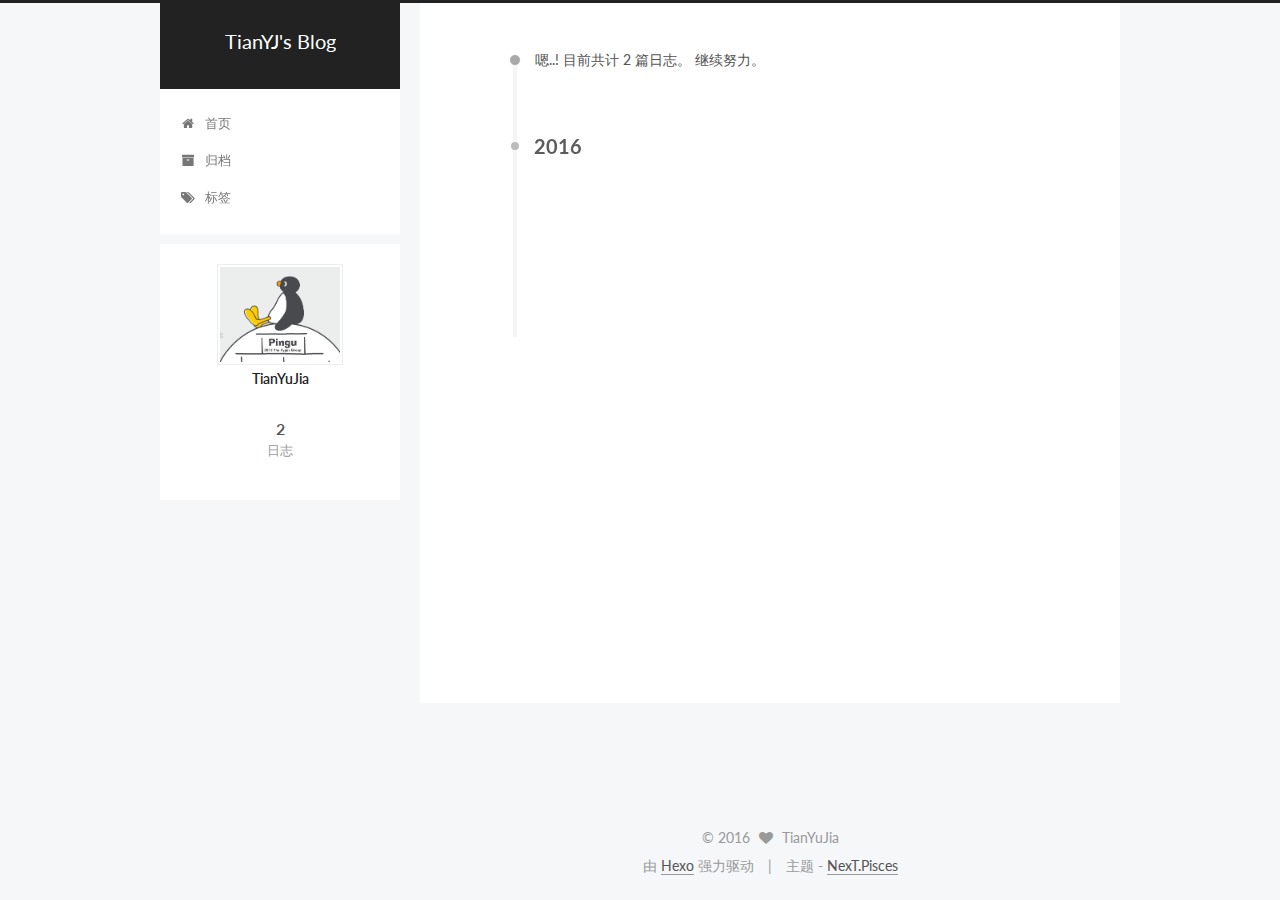
==== commit 77c6b384: "Site updated: 2016-12-29 19:09:09" ====
--- a/archives/index.html
+++ b/archives/index.html
@@ -261,7 +261,7 @@
         
             <a class="post-title-link" href="/2016/12/27/哈哈/" itemprop="url">
               
-                <span itemprop="name">我叫...</span>
+                <span itemprop="name">我第一篇博客</span>
               
             </a>
         
--- a/css/main.css
+++ b/css/main.css
@@ -1681,7 +1681,7 @@
   width: 4px;
   height: 4px;
   border-radius: 50%;
-  background: #0fda3e;
+  background: #ff4b1d;
 }
 .links-of-blogroll {
   font-size: 13px;
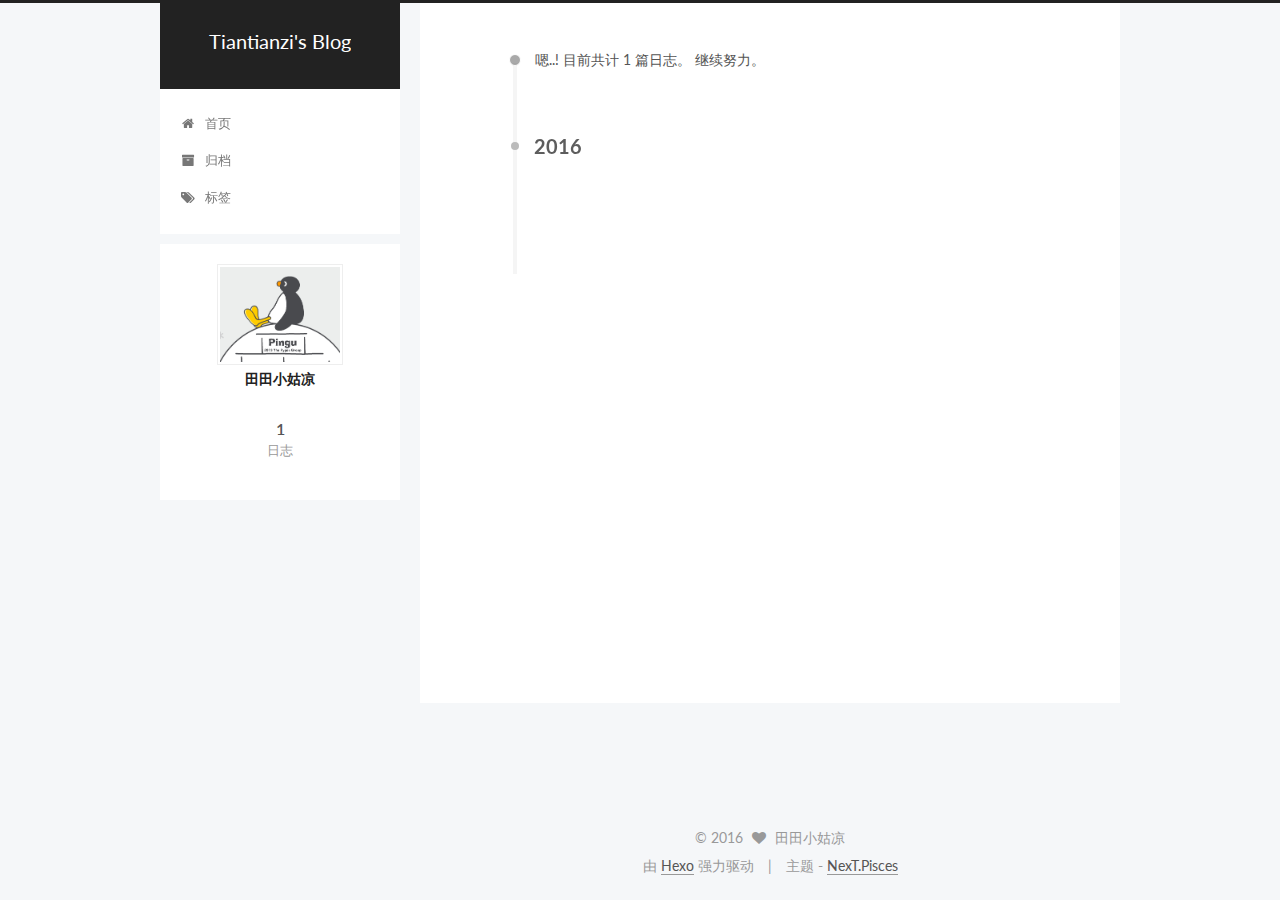
==== commit 55afb1a5: "Site updated: 2016-12-29 22:45:17" ====
--- a/archives/index.html
+++ b/archives/index.html
@@ -85,11 +85,11 @@
 
 
 <meta property="og:type" content="website">
-<meta property="og:title" content="TianYJ's Blog">
+<meta property="og:title" content="Tiantianzi's Blog">
 <meta property="og:url" content="http://yoursite.com/archives/index.html">
-<meta property="og:site_name" content="TianYJ's Blog">
+<meta property="og:site_name" content="Tiantianzi's Blog">
 <meta name="twitter:card" content="summary">
-<meta name="twitter:title" content="TianYJ's Blog">
+<meta name="twitter:title" content="Tiantianzi's Blog">
 
 
 
@@ -123,7 +123,7 @@
 
 
 
-  <title> 归档 | TianYJ's Blog </title>
+  <title> 归档 | Tiantianzi's Blog </title>
 </head>
 
 <body itemscope itemtype="http://schema.org/WebPage" lang="zh-Hans">
@@ -154,7 +154,7 @@
   <div class="custom-logo-site-title">
     <a href="/"  class="brand" rel="start">
       <span class="logo-line-before"><i></i></span>
-      <span class="site-title">TianYJ's Blog</span>
+      <span class="site-title">Tiantianzi's Blog</span>
       <span class="logo-line-after"><i></i></span>
     </a>
   </div>
@@ -235,7 +235,7 @@
       
         
       
-      嗯..! 目前共计 2 篇日志。 继续努力。
+      嗯..! 目前共计 1 篇日志。 继续努力。
     </span>
 
     
@@ -282,43 +282,6 @@
 
     
 
-      
-      
-      
-
-      
-      
-
-      
-
-  <article class="post post-type-normal" itemscope itemtype="http://schema.org/Article">
-    <header class="post-header">
-
-      <h1 class="post-title">
-        
-            <a class="post-title-link" href="/2016/12/27/hello-world/" itemprop="url">
-              
-                <span itemprop="name">Hello World</span>
-              
-            </a>
-        
-      </h1>
-
-      <div class="post-meta">
-        <time class="post-time" itemprop="dateCreated"
-              datetime="2016-12-27T20:57:09+08:00"
-              content="2016-12-27" >
-          12-27
-        </time>
-      </div>
-
-    </header>
-  </article>
-
-
-
-    
-
   </section>
 
   
@@ -354,8 +317,8 @@
         <div class="site-author motion-element" itemprop="author" itemscope itemtype="http://schema.org/Person">
           <img class="site-author-image" itemprop="image"
                src="/images/avatar.gif"
-               alt="TianYuJia" />
-          <p class="site-author-name" itemprop="name">TianYuJia</p>
+               alt="田田小姑凉" />
+          <p class="site-author-name" itemprop="name">田田小姑凉</p>
           <p class="site-description motion-element" itemprop="description"></p>
         </div>
         <nav class="site-state motion-element">
@@ -363,7 +326,7 @@
           
             <div class="site-state-item site-state-posts">
               <a href="/archives">
-                <span class="site-state-item-count">2</span>
+                <span class="site-state-item-count">1</span>
                 <span class="site-state-item-name">日志</span>
               </a>
             </div>
@@ -411,7 +374,7 @@
   <span class="with-love">
     <i class="fa fa-heart"></i>
   </span>
-  <span class="author" itemprop="copyrightHolder">TianYuJia</span>
+  <span class="author" itemprop="copyrightHolder">田田小姑凉</span>
 </div>
 
 
--- a/css/main.css
+++ b/css/main.css
@@ -1681,7 +1681,7 @@
   width: 4px;
   height: 4px;
   border-radius: 50%;
-  background: #ff4b1d;
+  background: #f0bfb6;
 }
 .links-of-blogroll {
   font-size: 13px;
